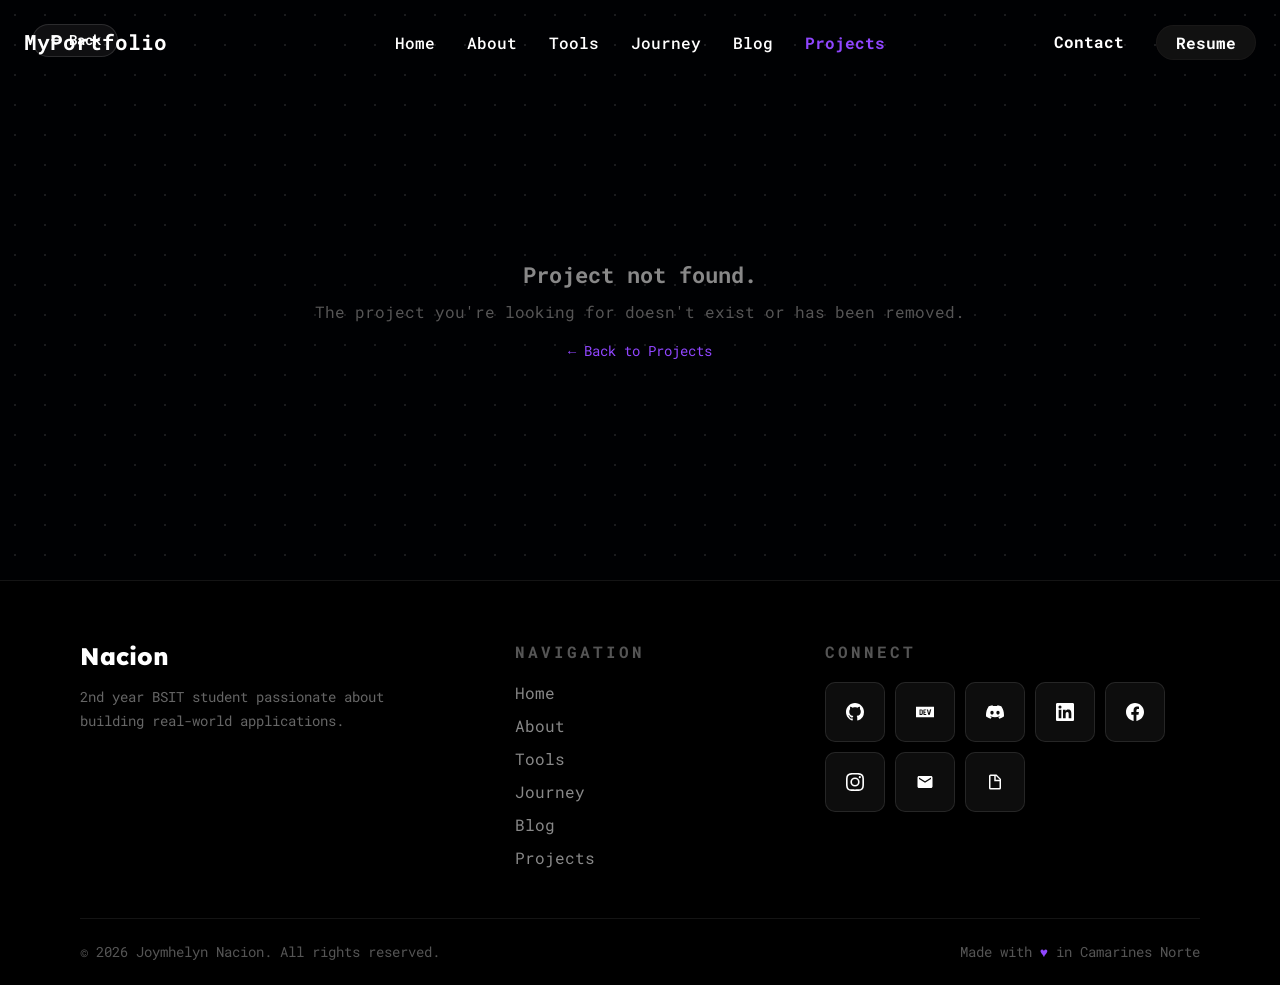
==== project-detail.html @ ab300681 "Add portfolio project files" ====
<!DOCTYPE html>
<html lang="en">
<head>
    <meta charset="UTF-8">
    <meta name="viewport" content="width=device-width, initial-scale=1.0">
    <title>Project | MyPortfolio</title>
    <link rel="icon" type="image/png" sizes="40x40" href="images/joy_em.jpg">
    <link rel="shortcut icon" href="images/joy_em.jpg">
    <link rel="stylesheet" href="styles.css">
    <link rel="preconnect" href="https://fonts.googleapis.com">
    <link rel="preconnect" href="https://fonts.gstatic.com" crossorigin>
    <link href="https://fonts.googleapis.com/css2?family=Roboto+Mono:wght@100..700&family=Lexend:wght@100..900&display=swap" rel="stylesheet">
    <style>
        body {
        background-color: #000103;
    background-image: 
        radial-gradient(rgba(255, 255, 255, 0.1) 1px, transparent 1px);
    background-size: 30px 30px;
    background-position: 0 0;
    background-attachment: fixed;
        }

        .floating-back-btn {
            position: fixed; top: 1.5rem; left: 2rem;
            display: flex; align-items: center; gap: 6px;
            background: rgba(255,255,255,0.06); border: 1px solid rgba(255,255,255,0.12);
            color: #ffffff; padding: 0.4rem 1rem; border-radius: 18px; text-decoration: none;
            font-family: "Roboto Mono", monospace; font-size: 0.85rem; font-weight: 600;
            z-index: 1001; transition: background 0.3s ease, border-color 0.3s ease;
            white-space: nowrap; cursor: pointer;
        }
        .floating-back-btn:hover { background: rgba(144,70,255,0.15); border-color: rgba(144,70,255,0.4); color: #ffffff; }

        .detail-wrapper { max-width: 1200px; margin: 0 auto; padding: 140px 0px 100px; }
        .detail-content { max-width: 860px; margin: 0 auto; padding: 0 48px; }

        /* ── 3D CAROUSEL ── */
        .carousel-scene {
            width: 100%; height: 520px; position: relative;
            perspective: 2200px; perspective-origin: 50% 50%;
            margin-bottom: 28px; display: flex; align-items: center; justify-content: center;
            padding: 0 60px; box-sizing: border-box;
        }
        .carousel-stage { position: relative; width: 100%; height: 100%; transform-style: preserve-3d; }
        .carousel-card {
            position: absolute; top: 50%; border-radius: 16px; overflow: hidden;
            border: 1px solid rgba(255,255,255,0.10); cursor: pointer;
            transition: all 0.55s cubic-bezier(0.25, 0.46, 0.45, 0.94);
            will-change: transform, opacity, left, width, height;
            background: #0a0a0a; box-shadow: 0 20px 60px rgba(0,0,0,0.8);
        }
        .carousel-card img {
            width: 100%; height: 100%; object-fit: cover; display: block;
            pointer-events: none; user-select: none; transition: filter 0.55s ease;
        }
        .carousel-card.pos-center {
            width: 88%; height: 100%; left: 50%;
            transform: translateX(-50%) translateY(-50%) rotateY(0deg);
            z-index: 10; opacity: 1; border: 2px solid rgba(255,255,255,0.573); background: #000;
        }
        .carousel-card.pos-center img { filter: brightness(1); object-position: top; }
        .carousel-card.pos-prev {
            width: 10%; height: 60%; left: 0%;
            transform: translateY(-50%) rotateY(48deg);
            z-index: 5; opacity: 0.3; transform-origin: left center; background: #000;
        }
        .carousel-card.pos-prev img { filter: brightness(0.25); }
        .carousel-card.pos-next {
            width: 10%; height: 60%; right: 0%; left: auto;
            transform: translateY(-50%) rotateY(-48deg);
            z-index: 5; opacity: 0.3; transform-origin: right center; background: #000;
        }
        .carousel-card.pos-next img { filter: brightness(0.25); }
        .carousel-card.pos-far-left {
            width: 15%; height: 50%; left: -6%;
            transform: translateY(-50%) rotateY(50deg);
            z-index: 1; opacity: 0; pointer-events: none; background: #111;
        }
        .carousel-card.pos-far-right {
            width: 15%; height: 50%; right: -6%; left: auto;
            transform: translateY(-50%) rotateY(-50deg);
            z-index: 1; opacity: 0; pointer-events: none; background: #111;
        }
        .video-wrapper {
    position: relative; width: 100%; height: 100%;
}
.video-play-overlay {
    position: absolute; top: 50%; left: 50%;
    transform: translate(-50%, -50%);
    width: 60px; height: 60px; border-radius: 50%;
    background: rgba(0,0,0,0.55); border: 2px solid rgba(255,255,255,0.6);
    display: flex; align-items: center; justify-content: center;
    opacity: 0; transition: opacity 0.25s ease; pointer-events: none; z-index: 5;
}
.video-wrapper:hover .video-play-overlay { opacity: 1; }
.video-wrapper.paused .video-play-overlay { opacity: 1; }
.video-play-overlay svg { fill: white; width: 22px; height: 22px; }
.video-mute-indicator {
    position: absolute; bottom: 12px; right: 14px;
    background: rgba(0,0,0,0.5); border-radius: 20px;
    padding: 4px 10px; display: flex; align-items: center; gap: 5px;
    font-family: "Roboto Mono", monospace; font-size: 0.7rem; color: #fff;
    opacity: 0; transition: opacity 0.25s ease; pointer-events: none; z-index: 5;
}
.video-wrapper:hover .video-mute-indicator { opacity: 1; }

        /* CAROUSEL CONTROLS */
        .carousel-card video {
    width: 100%; height: 100%; object-fit: cover; display: block;
    pointer-events: none; user-select: none; transition: filter 0.55s ease;
}
.carousel-card.pos-center video { filter: brightness(1); }
.carousel-card.pos-prev video   { filter: brightness(0.25); }
.carousel-card.pos-next video   { filter: brightness(0.25); }
        .carousel-controls {
            display: flex; align-items: center; justify-content: center;
            gap: 16px; margin-top: -8px; margin-bottom: 40px;
        }
        .carousel-btn {
            width: 52px; height: 52px; border-radius: 50%;
            border: 2px solid rgba(255,255,255,0.18); background: rgba(15,15,15,0.9);
            color: #ffffff; display: flex; align-items: center; justify-content: center;
            cursor: pointer; transition: border-color 0.2s ease, background 0.2s ease;
            backdrop-filter: blur(10px);
        }
        .carousel-btn:hover { border-color: rgba(255,255,255,0.35); background: rgba(30,30,30,0.95); }
        .carousel-btn svg { width: 20px; height: 20px; stroke: white; fill: none; stroke-width: 2; stroke-linecap: round; stroke-linejoin: round; }
        .carousel-btn.active { border-color: #7c3aed; }
        .carousel-btn.active:hover { border-color: #a855f7; }
        .carousel-dots { display: flex; gap: 7px; align-items: center; max-width: 120px; overflow: hidden; justify-content: center; }
        .carousel-dot {
            width: 6px; height: 6px; border-radius: 50%; background: rgba(255,255,255,0.2);
            cursor: pointer; transition: all 0.3s ease; flex-shrink: 0;
        }
        .carousel-dot.active { background: #9046ff; width: 20px; border-radius: 3px; }

        /* ── DETAIL STYLES ── */
        .detail-title { font-family: "Roboto Mono", monospace; font-size: 2.2rem; font-weight: 900; color: #ffffff; margin-bottom: 14px; letter-spacing: -1px; line-height: 1.2; }
        .detail-tagline { font-family: "Roboto Mono", monospace; font-size: 0.95rem; color: #888; margin-bottom: 24px; line-height: 1.6; }
        .detail-meta-row {
            display: flex; align-items: center; justify-content: space-between;
            flex-wrap: wrap; gap: 12px; margin-bottom: 48px;
            padding-bottom: 32px; border-bottom: 1px solid rgba(255,255,255,0.07);
        }
        .detail-tags { display: flex; flex-wrap: wrap; gap: 8px; }
        .detail-tags .tag {
            display: inline-flex; align-items: center; gap: 5px;
            background: rgba(144,70,255,0.08); border: 1px solid rgba(144,70,255,0.2);
            color: #d9c7f4; padding: 4px 12px; border-radius: 20px;
            font-family: "Roboto Mono", monospace; font-size: 0.78rem;
        }
        .detail-tags .tag img { width: 14px; height: 14px; object-fit: contain; }
        .detail-section { margin-bottom: 36px; }
        .detail-section h2 { font-family: "Roboto Mono", monospace; font-size: 1rem; font-weight: 700; color: #ffffff; margin-bottom: 12px; letter-spacing: 0.05em; }
        .detail-section p { font-family: "Roboto Mono", monospace; font-size: 0.88rem; color: #aaa; line-height: 1.8; }
        .detail-bullets { list-style: none; padding: 0; margin: 0; display: flex; flex-direction: column; gap: 10px; }
        .detail-bullets li { font-family: "Roboto Mono", monospace; font-size: 0.85rem; color: #aaa; line-height: 1.7; padding-left: 20px; position: relative; }
        .detail-bullets li::before { content: '›'; position: absolute; left: 0; color: #9046ff; font-size: 1.1rem; line-height: 1.5; }
        .detail-bullets li strong { color: #ddd; }

        /* ── DEVELOPER CREDIT ── */
        .developer-credit { margin-top: 56px; padding-top: 40px; border-top: 1px solid rgba(255,255,255,0.07); display: flex; flex-direction: column; align-items: center; gap: 12px; text-align: center; }
        .developer-credit-label { font-family: "Roboto Mono", monospace; font-size: 0.7rem; letter-spacing: 0.2em; text-transform: uppercase; color: #444; }
        @keyframes shimmer-spin { from { transform: translate(-50%,-50%) rotate(0deg); } to { transform: translate(-50%,-50%) rotate(360deg); } }
        .developer-credit-logo-wrapper { position: relative; width: 104px; height: 104px; border-radius: 20px; margin-top: 4px; display: flex; align-items: center; justify-content: center; overflow: hidden; box-shadow: 0 0 0 1.5px rgba(255,255,255,0.08); }
        .developer-credit-logo-wrapper::before { content: ''; position: absolute; top: 50%; left: 50%; width: 180%; height: 180%; transform: translate(-50%,-50%) rotate(0deg); background: conic-gradient(from 0deg, transparent 0deg, transparent 30deg, rgba(255,255,255,0.03) 50deg, rgba(255,255,255,0.15) 70deg, rgba(255,255,255,0.5) 85deg, rgba(255,255,255,0.85) 100deg, rgba(255,255,255,1) 110deg, rgba(255,255,255,0.85) 120deg, rgba(255,255,255,0.5) 135deg, rgba(255,255,255,0.15) 150deg, rgba(255,255,255,0.03) 170deg, transparent 190deg, transparent 360deg); animation: shimmer-spin 2.4s linear infinite; z-index: 0; }
        .developer-credit-logo-wrapper::after { content: ''; position: absolute; inset: 2px; border-radius: 18px; background: #111; z-index: 1; }
        .developer-credit-logo { position: relative; z-index: 2; width: 100px; height: 100px; object-fit: contain; border-radius: 16px; opacity: 0.95; transition: opacity 0.3s ease; }
        .developer-credit-logo-wrapper:hover .developer-credit-logo { opacity: 1; }
        .developer-credit-name { font-family: "Roboto Mono", monospace; font-size: 0.95rem; font-weight: 700; color: #ccc; letter-spacing: 0.08em; }
        .developer-credit-caption { font-family: "Roboto Mono", monospace; font-size: 0.76rem; color: #555; line-height: 1.7; max-width: 300px; margin: 0; }
        .not-found { text-align: center; padding: 120px 40px; font-family: "Roboto Mono", monospace; color: #555; }
        .not-found h2 { font-size: 1.4rem; color: #888; margin-bottom: 12px; }

        @media (max-width: 640px) {
            .detail-wrapper { padding: 120px 20px 80px; }
            .detail-title { font-size: 1.5rem; }
            .carousel-scene { height: 300px; }
            .carousel-card.pos-center { width: 70%; height: 94%; }
            .carousel-card.pos-prev, .carousel-card.pos-next { width: 22%; height: 60%; }
        }
    </style>
</head>
<body>

<!-- ══════════ UNIFIED NAVBAR ══════════ -->
<nav class="navbar" id="navbar">
<div class="nav-container" style="display:flex;align-items:center;width:100%;max-width:1400px;margin:0 auto;padding:0 1.5rem;">
        <a href="index.html" class="logo" style="flex:1;">My<span class="logo-highlight">Portfolio</span></a>
        <ul class="nav-menu" style="flex-shrink:0;">
            <li><a href="index.html#home"     class="nav-link">Home</a></li>
            <li><a href="index.html#about"    class="nav-link">About</a></li>
            <li><a href="index.html#tools"    class="nav-link">Tools</a></li>
            <li><a href="index.html#timeline" class="nav-link">Journey</a></li>
            <li><a href="blog.html"           class="nav-link">Blog</a></li>
            <li><a href="index.html#projects" class="nav-link active">Projects</a></li>
        </ul>
        <div class="nav-actions" style="flex:1;display:flex;align-items:center;gap:1rem;justify-content:flex-end;">
            <a href="index.html#contact" class="btn-contact">Contact</a>
            <a href="Resume.pdf" target="_blank" class="btn-resume">Resume</a>
        </div>
    </div>
</nav>

<a id="backBtn" href="projects.html" class="floating-back-btn">
    <svg width="14" height="14" viewBox="0 0 24 24" fill="none" stroke="currentColor" stroke-width="2.5" stroke-linecap="round" stroke-linejoin="round">
        <path d="M19 12H5M12 5l-7 7 7 7"/>
    </svg>
    Back
</a>

<!-- MAIN CONTENT -->
<div class="detail-wrapper" id="detailWrapper">
    <div class="not-found"><h2>Loading...</h2></div>
</div>

<!-- ══════════ UNIFIED FOOTER ══════════ -->
<footer class="site-footer">
    <div class="footer-top">
        <div class="footer-brand">
            <h3 class="footer-name">Nacion<span class="footer-name-highlight"></span></h3>
            <p class="footer-tagline">2nd year BSIT student passionate about <br>building real-world applications.</p>        </div>
        <div class="footer-nav">
            <p class="footer-nav-label">NAVIGATION</p>
            <ul>
                <li><a href="index.html#home">Home</a></li>
                <li><a href="index.html#about">About</a></li>
                <li><a href="index.html#tools">Tools</a></li>
                <li><a href="index.html#timeline">Journey</a></li>
                <li><a href="blog.html">Blog</a></li>
                <li><a href="index.html#projects">Projects</a></li>

            </ul>
        </div>
        <div class="footer-connect">
            <p class="footer-nav-label">CONNECT</p>
            <div class="footer-social-icons">
                <a href="https://github.com/geiym" target="_blank" class="footer-social-icon" title="GitHub">
                    <svg viewBox="0 0 24 24" fill="white"><path d="M12 0C5.37 0 0 5.37 0 12c0 5.31 3.435 9.795 8.205 11.385.6.105.825-.255.825-.57 0-.285-.015-1.23-.015-2.235-3.015.555-3.795-.735-4.035-1.41-.135-.345-.72-1.41-1.23-1.695-.42-.225-1.02-.78-.015-.795.945-.015 1.62.87 1.845 1.23 1.08 1.815 2.805 1.305 3.495.99.105-.78.42-1.305.765-1.605-2.67-.3-5.46-1.335-5.46-5.925 0-1.305.465-2.385 1.23-3.225-.12-.3-.54-1.53.12-3.18 0 0 1.005-.315 3.3 1.23.96-.27 1.98-.405 3-.405s2.04.135 3 .405c2.295-1.56 3.3-1.23 3.3-1.23.66 1.65.24 2.88.12 3.18.765.84 1.23 1.905 1.23 3.225 0 4.605-2.805 5.625-5.475 5.925.435.375.81 1.095.81 2.22 0 1.605-.015 2.895-.015 3.3 0 .315.225.69.825.57A12.02 12.02 0 0024 12c0-6.63-5.37-12-12-12z"/></svg>
                </a>
                <a href="https://dev.to/joym" target="_blank" class="footer-social-icon" title="Dev.to">
                        <svg viewBox="0 0 24 24" fill="white">
                            <path d="M7.42 10.05c-.18-.16-.46-.23-.84-.23H6l.02 2.44.04 2.45.56-.02c.41 0 .63-.07.83-.26.24-.24.26-.36.26-2.2 0-1.91-.02-1.96-.29-2.18zM0 4.94v14.12h24V4.94H0zM8.56 15.3c-.44.58-1.06.77-2.53.77H4.71V8.53h1.4c1.67 0 2.16.18 2.6.9.27.43.29.6.32 2.57.05 2.23-.02 2.73-.47 3.3zm5.09-5.47h-2.47v1.77h1.52v1.28l-.72.04-.75.03v1.77l1.22.03 1.2.04v1.28h-1.6c-1.53 0-1.6-.01-1.87-.3l-.3-.28v-3.16c0-3.02.01-3.18.25-3.48.23-.31.25-.31 1.88-.31h1.64v1.29zm4.68 5.45c-.17.43-.64.79-1 .79-.18 0-.45-.15-.67-.39-.32-.32-.45-.63-.82-2.08l-.9-3.39-.45-1.67h.76c.4 0 .75.02.75.05 0 .06 1.16 4.54 1.26 4.83.04.15.32-.7.73-2.3l.6-2.45.47-.14.45-.14h.79l-.57 2.14c-.32 1.17-.73 2.69-.91 3.36-.22.81-.37 1.15-.5 1.4z"/>
                        </svg>
                </a>
                <a href="https://discord.gg/qggPWaABjk" target="_blank" class="footer-social-icon" title="Discord">
                    <svg viewBox="0 0 24 24" fill="white"><path d="M20.317 4.37a19.791 19.791 0 0 0-4.885-1.515.074.074 0 0 0-.079.037c-.21.375-.444.864-.608 1.25a18.27 18.27 0 0 0-5.487 0 12.64 12.64 0 0 0-.617-1.25.077.077 0 0 0-.079-.037A19.736 19.736 0 0 0 3.677 4.37a.07.07 0 0 0-.032.027C.533 9.046-.32 13.58.099 18.057a.082.082 0 0 0 .031.057 19.9 19.9 0 0 0 5.993 3.03.078.078 0 0 0 .084-.028c.462-.63.874-1.295 1.226-1.994a.076.076 0 0 0-.041-.106 13.107 13.107 0 0 1-1.872-.892.077.077 0 0 1-.008-.128 10.2 10.2 0 0 0 .372-.292.074.074 0 0 1 .077-.01c3.928 1.793 8.18 1.793 12.062 0a.074.074 0 0 1 .078.01c.12.098.246.198.373.292a.077.077 0 0 1-.006.127 12.299 12.299 0 0 1-1.873.892.077.077 0 0 0-.041.107c.36.698.772 1.362 1.225 1.993a.076.076 0 0 0 .084.028 19.839 19.839 0 0 0 6.002-3.03.077.077 0 0 0 .032-.054c.5-5.177-.838-9.674-3.549-13.66a.061.061 0 0 0-.031-.03zM8.02 15.33c-1.183 0-2.157-1.085-2.157-2.419 0-1.333.956-2.419 2.157-2.419 1.21 0 2.176 1.096 2.157 2.42 0 1.333-.956 2.418-2.157 2.418zm7.975 0c-1.183 0-2.157-1.085-2.157-2.419 0-1.333.955-2.419 2.157-2.419 1.21 0 2.176 1.096 2.157 2.42 0 1.333-.946 2.418-2.157 2.418z"/></svg>
                </a>
                <a href="https://www.linkedin.com/in/joymm-nacion-746b523b2" target="_blank" class="footer-social-icon" title="LinkedIn">
                    <svg viewBox="0 0 24 24" fill="white"><path d="M20.447 20.452h-3.554v-5.569c0-1.328-.027-3.037-1.852-3.037-1.853 0-2.136 1.445-2.136 2.939v5.667H9.351V9h3.414v1.561h.046c.477-.9 1.637-1.85 3.37-1.85 3.601 0 4.267 2.37 4.267 5.455v6.286zM5.337 7.433a2.062 2.062 0 0 1-2.063-2.065 2.064 2.064 0 1 1 2.063 2.065zm1.782 13.019H3.555V9h3.564v11.452zM22.225 0H1.771C.792 0 0 .774 0 1.729v20.542C0 23.227.792 24 1.771 24h20.451C23.2 24 24 23.227 24 22.271V1.729C24 .774 23.2 0 22.222 0h.003z"/></svg>
                </a>
                <a href="https://www.facebook.com/joymhelyn.nacion" target="_blank" class="footer-social-icon" title="Facebook">
                    <svg viewBox="0 0 24 24" fill="white"><path d="M24 12.073c0-6.627-5.373-12-12-12s-12 5.373-12 12c0 5.99 4.388 10.954 10.125 11.854v-8.385H7.078v-3.47h3.047V9.43c0-3.007 1.792-4.669 4.533-4.669 1.312 0 2.686.235 2.686.235v2.953H15.83c-1.491 0-1.956.925-1.956 1.874v2.25h3.328l-.532 3.47h-2.796v8.385C19.612 23.027 24 18.062 24 12.073z"/></svg>
                </a>
                <a href="https://www.instagram.com/joymhelyn_nn" target="_blank" class="footer-social-icon" title="Instagram">
                    <svg viewBox="0 0 24 24" fill="white"><path d="M12 2.163c3.204 0 3.584.012 4.85.07 3.252.148 4.771 1.691 4.919 4.919.058 1.265.069 1.645.069 4.849 0 3.205-.012 3.584-.069 4.849-.149 3.225-1.664 4.771-4.919 4.919-1.266.058-1.644.07-4.85.07-3.204 0-3.584-.012-4.849-.07-3.26-.149-4.771-1.699-4.919-4.92-.058-1.265-.07-1.644-.07-4.849 0-3.204.013-3.583.07-4.849.149-3.227 1.664-4.771 4.919-4.919 1.266-.057 1.645-.069 4.849-.069zM12 0C8.741 0 8.333.014 7.053.072 2.695.272.273 2.69.073 7.052.014 8.333 0 8.741 0 12c0 3.259.014 3.668.072 4.948.2 4.358 2.618 6.78 6.98 6.98C8.333 23.986 8.741 24 12 24c3.259 0 3.668-.014 4.948-.072 4.354-.2 6.782-2.618 6.979-6.98.059-1.28.073-1.689.073-4.948 0-3.259-.014-3.667-.072-4.947-.196-4.354-2.617-6.78-6.979-6.98C15.668.014 15.259 0 12 0zm0 5.838a6.162 6.162 0 100 12.324 6.162 6.162 0 000-12.324zM12 16a4 4 0 110-8 4 4 0 010 8zm6.406-11.845a1.44 1.44 0 100 2.881 1.44 1.44 0 000-2.881z"/></svg>
                </a>
                <a href="https://mail.google.com/mail/?view=cm&fs=1&to=joymhelynnn@gmail.com&su=Portfolio Inquiry&body=Hello Joymhelyn," target="_blank" class="footer-social-icon" title="Email">
                    <svg viewBox="0 0 24 24" fill="white"><path d="M20 4H4c-1.1 0-1.99.9-1.99 2L2 18c0 1.1.9 2 2 2h16c1.1 0 2-.9 2-2V6c0-1.1-.9-2-2-2zm0 4l-8 5-8-5V6l8 5 8-5v2z"/></svg>
                </a>
                <a href="Resume.pdf" target="_blank" class="footer-social-icon" title="Resume">
                    <svg viewBox="0 0 24 24" fill="white"><path d="M14 2H6a2 2 0 0 0-2 2v16a2 2 0 0 0 2 2h12a2 2 0 0 0 2-2V8l-6-6zm-1 1.5L18.5 9H13V3.5zM6 20V4h5v7h7v9H6z"/></svg>
                </a>
            </div>
        </div>
    </div>
    <div class="footer-bottom">
        <p>© 2026 Joymhelyn Nacion. All rights reserved.</p>
        <p>Made with <span style="color:#9046ff;">♥</span> in Camarines Norte</p>
    </div>
</footer>

<script>
    window.addEventListener('scroll', () => {
        document.getElementById('navbar').classList.toggle('scrolled', window.scrollY > 80);
    });

    const projects = {
        'tri-liners': {
            title: 'TRI Liners Inventory and Sales Management System',
            tagline: 'An all-in-one desktop solution for tracking motor parts inventory, managing supplier orders, and automating sales records.',
            images: ['images/login.png','images/dashboard.png','images/supplier.png','images/logout.png'],
            tags: [
                { label: 'Java',  icon: 'https://cdn.jsdelivr.net/gh/devicons/devicon/icons/java/java-original.svg' },
                { label: 'MySQL', icon: 'https://cdn.jsdelivr.net/gh/devicons/devicon/icons/mysql/mysql-original.svg' },
                { label: 'XAMPP', icon: 'images/xampp.png' }
            ],
            period: 'Jan 2026 – March 2026', type: 'Desktop Application',
            overview: `TRI Liners is an end-to-end management system for motor parts and accessories. It combines real-time inventory tracking, purchase order management, and detailed sales analytics to provide complete operational control. With built-in activity logging and structured product categorization, TRI Liners transforms raw transaction data into a clear, manageable business workflow`,
            features: [
                { title: 'Comprehensive Inventory Tracking', desc: 'Monitors stock levels of motor parts in real-time with automatic quantity updates based on sales and purchase transactions.' },
                { title: 'Purchase Order Management', desc: 'Creates and tracks purchase orders from suppliers with status monitoring to ensure efficient restocking processes.' },
                { title: 'Sales Transaction Monitoring', desc: 'Records and tracks daily sales transactions with automated stock deductions and transaction history logs.' },
                { title: 'Product, Category & Brand Management', desc: 'Allows administrators to add, edit, and organize motor parts by category and brand for structured inventory control.' },
                { title: 'User Activity Logging', desc: 'Tracks user actions within the system to maintain accountability and improve operational transparency.' },
                { title: 'Report Generation & Analytics', desc: 'Generates detailed reports on inventory levels, sales performance, and purchase history to support business decision-making.' }
            ]
        },
        'primo-hardware': {
            title: 'Primo Hardware Inventory and Sales Management System with Customer Catalog',
            tagline: 'A comprehensive inventory and sales platform designed to streamline warehouse operations, supplier tracking, and customer engagement for a hardware business.',
            images: ['images/primopanel.png','images/primo1.png','images/primo2.png','images/primo3.png','images/primo4.png','images/primo5.png'],
            tags: [
                { label: 'Java',  icon: 'https://cdn.jsdelivr.net/gh/devicons/devicon/icons/java/java-original.svg' },
                { label: 'MySQL', icon: 'https://cdn.jsdelivr.net/gh/devicons/devicon/icons/mysql/mysql-original.svg' },
                { label: 'XAMPP', icon: 'images/xampp.png' }
            ],
            period: 'Oct 2025 – Dec 2025', type: 'Desktop Application',
            overview: `Primo Hardware is a full-featured inventory and sales management solution built for a hardware retail business. The system manages real-time stock across warehouses, handles supplier procurement, processes sales orders, and provides customers with an intuitive product catalog — all backed by a high-performance normalized database.`,
            features: [
                { title: 'Inventory & Stock Management', desc: 'Real-time tracking of stock levels (SKUs) across multiple warehouses with automated reorder thresholds.' },
                { title: 'Sales & Purchase Automation', desc: 'Streamlined creation of sales orders and supplier purchase orders with full status tracking.' },
                { title: 'Supplier & User Administration', desc: 'Centralized management for supplier records and system users with role-based access control.' },
                { title: 'Customer Product Catalog', desc: 'A dedicated interface for customers to browse products by category, price, and availability.' },
                { title: 'Data-Driven Analytics', desc: 'Comprehensive reporting suite including Sales, Revenue, Product Performance, and Inventory analysis.' }
            ]
        },
        'file-manager': {
            title: 'File Manager',
            tagline: 'A desktop utility built with Java that provides a high-performance alternative to standard system explorers.',
            images: ['images/File1.png','images/File2.png','images/File3.png','images/File4.png','images/File5.png'],
            tags: [{ label: 'Java', icon: 'https://cdn.jsdelivr.net/gh/devicons/devicon/icons/java/java-original.svg' }],
            period: 'April 2025 – May 2025', type: 'Desktop Application',
            overview: `A custom-built Java desktop file manager offering a rich, dual-pane browsing interface with advanced file operations, search and sort capabilities, content viewing, and storage visualization — providing a faster and more functional alternative to the operating system's default file explorer.`,
            features: [
                { title: 'Dual-Interface File Browsing', desc: 'Side-by-side pane navigation for efficient file management and transfers between directories.' },
                { title: 'Full CRUD Operations', desc: 'Create, read, update, and delete files and folders with intuitive controls and confirmation prompts.' },
                { title: 'File Content Viewer & Editor', desc: 'Built-in viewer for text files with basic editing and file properties inspection.' },
                { title: 'Advanced Search & Sort', desc: 'Search files by name, extension, or date modified with multi-column sort support.' },
                { title: 'Storage Visualization', desc: 'Visual disk usage breakdown to help users quickly identify space-consuming files and folders.' }
            ]
        },
        'brentmin-roofing': {
            title: 'Brentmin Roofing Enterprise',
            tagline: 'A business website featuring online job application, service portfolio showcase, and centralized data management system.',
            images: ['images/brent1.png','images/brent2.png','images/brent3.png','images/brent4.png','images/brent5.png','images/brentmin1.png','images/brentmin2.png'],
            tags: [
                { label: 'HTML',       icon: 'https://cdn.jsdelivr.net/gh/devicons/devicon/icons/html5/html5-original.svg' },
                { label: 'CSS',        icon: 'https://cdn.jsdelivr.net/gh/devicons/devicon/icons/css3/css3-original.svg' },
                { label: 'JavaScript', icon: 'https://cdn.jsdelivr.net/gh/devicons/devicon/icons/javascript/javascript-original.svg' },
                { label: 'PHP',        icon: 'https://cdn.jsdelivr.net/gh/devicons/devicon/icons/php/php-original.svg' }
            ],
            period: 'Nov 2024 – Feb 2025', type: 'Website',
            overview: `Developed a professional, full-stack website for Brentmin Roofing Enterprise to serve as a centralized digital hub for their business operations. The site showcases their project portfolio and service offerings while enabling online recruitment and centralizing backend data management for the business team.`,
            features: [
                { title: 'Responsive Web Design', desc: 'Designed and implemented fully responsive pages that adapt seamlessly across desktop, tablet, and mobile devices.' },
                { title: 'Online Career & Recruitment System', desc: 'Integrated a careers page where job seekers can submit applications directly through the website.' },
                { title: 'Service Portfolio Showcase', desc: 'Dynamic gallery and portfolio section highlighting completed roofing projects and service offerings.' },
                { title: 'Backend Data Management', desc: 'Developed a PHP and MySQL powered admin panel for centralized management of applications, inquiries, and content.' },
                { title: 'FAQ Section', desc: 'Built a dynamic FAQ section to reduce customer support load and improve user experience.' },
                { title: 'Contact & Inquiry System', desc: 'Fully functional contact form routing inquiries to the business with server-side validation.' }
            ],
            developer: { logo: 'images/MadTech.jpg', name: 'MAD Tech', caption: 'Built with passion by the MAD Tech team.' }
        },
        'shs-portfolio': {
            title: 'Senior High School Graduate Portfolio Website',
            tagline: 'A personal academic portfolio documenting a complete Senior High School journey across Grade 11 and Grade 12.',
            images: ['images/ash1.png','images/ash2.png','images/ash3.png'],
            tags: [
                { label: 'HTML',       icon: 'https://cdn.jsdelivr.net/gh/devicons/devicon/icons/html5/html5-original.svg' },
                { label: 'CSS',        icon: 'https://cdn.jsdelivr.net/gh/devicons/devicon/icons/css3/css3-original.svg' },
                { label: 'JavaScript', icon: 'https://cdn.jsdelivr.net/gh/devicons/devicon/icons/javascript/javascript-original.svg' }
            ],
            period: '2024 – 2025', type: 'Website',
            overview: `Designed and developed a complete personal portfolio website for a graduating Senior High School student. The site serves as a digital academic record, presenting the student's full Grade 11 and Grade 12 journey in a clean, structured format. The portfolio highlights academic growth, community involvement, and personal reflection throughout the SHS program.`,
            features: [
                { title: 'Module Key Takeaways', desc: 'Each subject module is documented with summarized key learnings, helping visualize academic progress across both grade levels.' },
                { title: 'Service Learning Experiences', desc: 'A dedicated section showcasing community service activities, outreach programs, and immersion experiences completed during SHS.' },
                { title: 'Personal Reflections', desc: 'Thoughtful written reflections per semester, capturing personal growth, challenges overcome, and lessons learned.' },
                { title: 'Grade 11 & 12 Timeline', desc: 'A visual timeline separating and organizing content by grade level for easy navigation.' },
                { title: 'Responsive Design', desc: 'Fully responsive layout that works seamlessly on desktop and mobile devices.' }
            ]
        },
        'project-b': {
    title: 'Arduino Arcade Machine',
    tagline: 'A handheld arcade machine built with Arduino, bringing three classic games to life with physical hardware and interactive controls.',
    images: ['videos/Formative3.mp4'],
    tags: [
        { label: 'Arduino (C++)', icon: 'https://cdn.jsdelivr.net/gh/devicons/devicon/icons/arduino/arduino-original.svg' }
    ],
    period: 'Feb 2025', type: 'Formative Assessment',
    overview: `A custom-built arcade machine powered by Arduino that runs three classic games — Connect 4, Minesweeper, and Memory Game. The project combines hardware design and embedded C++ programming to deliver a fully functional arcade experience. Game logic, input handling, and display output are all managed directly through the Arduino, making it a hands-on exploration of embedded systems and interactive electronics.`,
    features: [
        { title: 'Connect 4', desc: 'A two-player strategy game where opponents take turns dropping pieces, with the Arduino detecting wins across rows, columns, and diagonals in real time.' },
        { title: 'Minesweeper', desc: 'A single-player puzzle game where the player navigates a grid to uncover safe tiles while avoiding hidden mines, all rendered and controlled through Arduino.' },
        { title: 'Memory Game', desc: 'A pattern-matching challenge that tests the player\'s memory by displaying sequences of lights or symbols that must be recalled and repeated correctly.' }
    ]
},
'project-a': {
    title: 'Minecraft Creeper Game',
    tagline: 'A Minecraft Creeper replica that senses nearby objects — lighting up and buzzing faster the closer you get, just like the real thing.',
    images: ['videos/Formative2.mp4'],
    tags: [
        { label: 'Arduino (C++)', icon: 'https://cdn.jsdelivr.net/gh/devicons/devicon/icons/arduino/arduino-original.svg' }
    ],
    period: 'Feb 2025', type: 'Formative Assessment',
    overview: `A Minecraft Creeper-themed Arduino project that uses an ultrasonic sensor to detect nearby objects. When an object enters its range, the Creeper's LED eyes light up and the buzzer activates. The closer the object gets, the faster the buzzer beeps — mimicking the Creeper's iconic pre-explosion countdown and creating a fun, interactive proximity alarm.`,
    features: [
        { title: 'Proximity Detection', desc: 'Uses an HC-SR04 ultrasonic sensor to continuously measure the distance of objects directly in front of the Creeper in real time.' },
        { title: 'LED Indicator', desc: 'The Creeper\'s eyes light up the moment an object enters its detection range, providing a clear visual alert.' },
        { title: 'Dynamic Buzz Alert', desc: 'The buzzer beeps faster as the object gets closer, simulating the Creeper\'s tense pre-explosion sound the nearer you approach.' }
    ]
},  
'project-c': {
    title: 'Water Level Sensor Game',
    tagline: 'A race-against-the-clock Arduino game where players must match a target water level using a sensor — and hold it steady to win.',
    images: ['videos/Formative1.mp4'],
    tags: [
        { label: 'Arduino (C++)', icon: 'https://cdn.jsdelivr.net/gh/devicons/devicon/icons/arduino/arduino-original.svg' }
    ],
    period: 'Jan 2025', type: 'Formative Assessment',
    overview: `A physical Arduino-based game built around a water level sensor, LED indicators, and an LCD display. The system randomly generates a target water level and challenges the player to match it using a real water sensor — all within 15 seconds. Once matched, the player must hold the sensor steady at the correct level for 5 full seconds to win. Fail to match in time, or lose stability, and the game resets. It turns a simple hardware sensor into an interactive, skill-based challenge.`,
    features: [
        { title: 'Random Level Generator', desc: 'The Arduino randomly assigns a target water level at the start of each round, keeping every game session unique and unpredictable.' },
        { title: 'LED Level Indicators', desc: 'A row of LED lights visually represents the current water level in real time, giving the player instant feedback as they adjust the sensor.' },
        { title: 'LCD Display Module', desc: 'An LCD screen shows the target water level, countdown timer, and win/lose status — guiding the player throughout the round.' },
        { title: '15-Second Countdown', desc: 'Players must reach the target water level within 15 seconds. If time runs out before a match is detected, the game ends in a loss.' },
        { title: '5-Second Stability Hold', desc: 'Once the correct level is matched, the player must hold the sensor steady for 5 consecutive seconds without deviation to successfully win the round.' }
    ]
}
    };

    let currentIndex = 0;
    let currentImages = [];

function isVideo(src) {
    return /\.(mp4|webm|ogg)$/i.test(src);
}

function buildCarouselHTML(images) {
    return `
        <div class="carousel-scene" id="carouselScene">
            <div class="carousel-stage" id="carouselStage">
                ${images.map((src, i) => `
                    <div class="carousel-card" data-index="${i}" onclick="handleCardClick(${i})">
                        ${isVideo(src)
? `<div class="video-wrapper" onclick="toggleVideo(this)">
    <video autoplay muted loop playsinline style="width:100%;height:100%;object-fit:cover;display:block;">
        <source src="${src}" type="video/mp4">
    </video>
    <div class="video-play-overlay">
        <svg viewBox="0 0 24 24"><path d="M8 5v14l11-7z"/></svg>
    </div>
    <div class="video-mute-indicator">
        <svg width="12" height="12" viewBox="0 0 24 24" fill="white"><path d="M11 5L6 9H2v6h4l5 4V5z"/><path d="M19.07 4.93a10 10 0 0 1 0 14.14M15.54 8.46a5 5 0 0 1 0 7.07" stroke="white" stroke-width="2" fill="none" stroke-linecap="round"/></svg>
        tap to unmute
    </div>
  </div>`                          : `<img src="${src}" alt="Screenshot ${i + 1}" draggable="false">`
                        }
                    </div>`).join('')}
            </div>
        </div>
        <div class="carousel-controls">
            <button class="carousel-btn" id="prevBtn" onclick="carouselPrev()" title="Previous">
                <svg viewBox="0 0 24 24"><line x1="20" y1="12" x2="4" y2="12"/><polyline points="10 18 4 12 10 6"/></svg>
            </button>
            <div class="carousel-dots" id="carouselDots">
                ${images.map((_, i) => `<div class="carousel-dot ${i===0?'active':''}" onclick="goToSlide(${i})"></div>`).join('')}
            </div>
            <button class="carousel-btn" id="nextBtn" onclick="carouselNext()" title="Next">
                <svg viewBox="0 0 24 24"><line x1="4" y1="12" x2="20" y2="12"/><polyline points="14 6 20 12 14 18"/></svg>
            </button>
        </div>`;
}

    function updateCarousel() {
        const cards = document.querySelectorAll('.carousel-card');
        const dots  = document.querySelectorAll('.carousel-dot');
        const total = currentImages.length;
        cards.forEach((card, i) => {
            card.removeAttribute('style'); card.className = 'carousel-card';
            const diff = ((i - currentIndex) % total + total) % total;
            if (diff === 0) card.classList.add('pos-center');
            else if (diff === 1) card.classList.add('pos-next');
            else if (diff === total - 1) card.classList.add('pos-prev');
            else if (diff === 2) card.classList.add('pos-far-right');
            else if (diff === total - 2 && total > 4) card.classList.add('pos-far-left');
            else card.style.cssText = 'opacity:0;pointer-events:none;left:50%;width:0;height:0;transform:translateX(-50%) translateY(-50%);transition:none;border:none;';
        });
        dots.forEach((dot, i) => dot.classList.toggle('active', i === currentIndex));
        // Hide controls when only 1 slide
const controls = document.querySelector('.carousel-controls');
if (controls) controls.style.display = currentImages.length <= 1 ? 'none' : 'flex';
    }

    function setActiveBtn(which) {
        const prev = document.getElementById('prevBtn'), next = document.getElementById('nextBtn');
        if (!prev || !next) return;
        prev.classList.remove('active'); next.classList.remove('active');
        if (which === 'prev') prev.classList.add('active');
        if (which === 'next') next.classList.add('active');
    }

    function carouselNext() { currentIndex = (currentIndex + 1) % currentImages.length; updateCarousel(); setActiveBtn('next'); }
    function carouselPrev() { currentIndex = (currentIndex - 1 + currentImages.length) % currentImages.length; updateCarousel(); setActiveBtn('prev'); }
    function goToSlide(i) {
        currentIndex = i; updateCarousel();
        const prev = document.getElementById('prevBtn'), next = document.getElementById('nextBtn');
        if (prev) prev.classList.remove('active'); if (next) next.classList.remove('active');
    }
    function handleCardClick(i) { if (i !== currentIndex) { currentIndex = i; updateCarousel(); } }

    document.addEventListener('keydown', (e) => { if (e.key==='ArrowLeft') carouselPrev(); if (e.key==='ArrowRight') carouselNext(); });
    let touchStartX = 0;
    document.addEventListener('touchstart', (e) => { touchStartX = e.touches[0].clientX; }, {passive:true});
    document.addEventListener('touchend', (e) => { const diff = touchStartX - e.changedTouches[0].clientX; if (Math.abs(diff) > 50) { diff > 0 ? carouselNext() : carouselPrev(); } }, {passive:true});

    function getProjectId() { return new URLSearchParams(window.location.search).get('project'); }

    function buildTagsHTML(tags) {
        return tags.map(t => `<span class="tag"><img src="${t.icon}" alt="${t.label}">${t.label}</span>`).join('');
    }
    function buildFeaturesHTML(features) {
        return features.map(f => `<li><strong>${f.title}:</strong> ${f.desc}</li>`).join('');
    }
    function buildDeveloperHTML(dev) {
        if (!dev) return '';
        return `<div class="developer-credit">
            <span class="developer-credit-label">Developed by</span>
            <div class="developer-credit-logo-wrapper"><img src="${dev.logo}" alt="${dev.name}" class="developer-credit-logo"></div>
            <span class="developer-credit-name">${dev.name}</span>
            <p class="developer-credit-caption">${dev.caption}</p>
        </div>`;
    }

    function render(id) {
        const p = projects[id];
        const wrapper = document.getElementById('detailWrapper');
        if (!p) {
            wrapper.innerHTML = `<div class="not-found"><h2>Project not found.</h2><p>The project you're looking for doesn't exist or has been removed.</p><a href="projects.html" style="color:#9046ff;font-family:'Roboto Mono',monospace;font-size:0.85rem;text-decoration:none;margin-top:20px;display:inline-block;">← Back to Projects</a></div>`;
            return;
        }
        document.title = `Project | ${p.title}`;
        currentImages = p.images; currentIndex = 0;
        wrapper.innerHTML = `
            ${buildCarouselHTML(p.images)}
            <div class="detail-content">
                <h1 class="detail-title">${p.title}</h1>
                <p class="detail-tagline">${p.tagline}</p>
                <div class="detail-meta-row">
                    <div class="detail-tags">${buildTagsHTML(p.tags)}</div>
                    <span style="font-family:'Roboto Mono',monospace;font-size:0.78rem;color:#555;white-space:nowrap;">${p.type} &nbsp;·&nbsp; ${p.period}</span>
                </div>
                <div class="detail-section"><h2>Overview</h2><p>${p.overview}</p></div>
                <div class="detail-section"><h2>Key Features</h2><ul class="detail-bullets">${buildFeaturesHTML(p.features)}</ul></div>
                ${buildDeveloperHTML(p.developer)}
            </div>`;
        requestAnimationFrame(() => updateCarousel());
    }

    document.getElementById('backBtn').href = 'projects.html';
    render(getProjectId());
// Auto-unmute on first user interaction with the page
document.addEventListener('click', function unmuteOnFirstInteraction() {
    document.querySelectorAll('.video-wrapper video').forEach(video => {
        video.muted = false;
        video.volume = 1;
        const indicator = video.parentElement.querySelector('.video-mute-indicator');
        if (indicator) {
            indicator.innerHTML = `<svg width="12" height="12" viewBox="0 0 24 24" fill="white"><path d="M11 5L6 9H2v6h4l5 4V5z"/><path d="M19.07 4.93a10 10 0 0 1 0 14.14M15.54 8.46a5 5 0 0 1 0 7.07" stroke="white" stroke-width="2" fill="none" stroke-linecap="round"/></svg> tap to mute`;
        }
    });
    document.removeEventListener('click', unmuteOnFirstInteraction);
}, { once: true });

function toggleVideo(wrapper) {
    const video = wrapper.querySelector('video');
    const muteIndicator = wrapper.querySelector('.video-mute-indicator');

    if (video.paused) {
        video.play();
        wrapper.classList.remove('paused');
    } else {
        // Toggle mute on subsequent clicks instead of pause
        if (video.muted) {
            video.muted = false;
            video.volume = 1;
            if (muteIndicator) muteIndicator.innerHTML = `<svg width="12" height="12" viewBox="0 0 24 24" fill="white"><path d="M11 5L6 9H2v6h4l5 4V5z"/><path d="M19.07 4.93a10 10 0 0 1 0 14.14M15.54 8.46a5 5 0 0 1 0 7.07" stroke="white" stroke-width="2" fill="none" stroke-linecap="round"/></svg> tap to mute`;
        } else {
            video.muted = true;
            if (muteIndicator) muteIndicator.innerHTML = `<svg width="12" height="12" viewBox="0 0 24 24" fill="white"><path d="M11 5L6 9H2v6h4l5 4V5z"/><line x1="23" y1="9" x2="17" y2="15" stroke="white" stroke-width="2" stroke-linecap="round"/><line x1="17" y1="9" x2="23" y2="15" stroke="white" stroke-width="2" stroke-linecap="round"/></svg> tap to unmute`;
        }
    }
}
</script>

<script>
(function initClickBurst() {
    const canvas = document.createElement('canvas');
    canvas.style.cssText = 'position:fixed;top:0;left:0;width:100%;height:100%;pointer-events:none;z-index:99999;';
    document.body.appendChild(canvas);
    const ctx = canvas.getContext('2d');
    function resizeCanvas() { canvas.width = window.innerWidth; canvas.height = window.innerHeight; }
    resizeCanvas(); window.addEventListener('resize', resizeCanvas);
    const streaks = [];
    document.addEventListener('click', (e) => {
        const palettes = [[255,255,255],[220,235,255],[180,140,255],[140,180,255],[200,160,255],[100,200,255]];
        for (let i = 0; i < 12; i++) {
            const angle = (i / 12) * Math.PI * 2 + (Math.random() - 0.5) * 0.3;
            const [r, g, b] = palettes[i % palettes.length];
            streaks.push({ x:e.clientX, y:e.clientY, angle, speed:2+Math.random(), maxDist:50+Math.random()*50, trailLen:40+Math.random()*30, width:1.2+Math.random()*1.5, alpha:0.55+Math.random()*0.35, r, g, b, dist:0, done:false });
        }
    });
    
    function drawFrame() {
        ctx.clearRect(0, 0, canvas.width, canvas.height);
        for (let i = streaks.length - 1; i >= 0; i--) {
            const s = streaks[i];
            if (s.done) { streaks.splice(i, 1); continue; }
            const hx = s.x + Math.cos(s.angle) * s.dist, hy = s.y + Math.sin(s.angle) * s.dist;
            const tailDist = Math.max(0, s.dist - s.trailLen);
            const tx = s.x + Math.cos(s.angle) * tailDist, ty = s.y + Math.sin(s.angle) * tailDist;
            const progress = s.dist / s.maxDist;
            const fadeAlpha = progress > 0.70 ? s.alpha * (1 - (progress - 0.70) / 0.30) : s.alpha;
            const grad = ctx.createLinearGradient(tx, ty, hx, hy);
            grad.addColorStop(0, `rgba(${s.r},${s.g},${s.b},0)`);
            grad.addColorStop(0.5, `rgba(${s.r},${s.g},${s.b},${(fadeAlpha*0.4).toFixed(3)})`);
            grad.addColorStop(1, `rgba(255,255,255,${fadeAlpha.toFixed(3)})`);
            ctx.beginPath(); ctx.moveTo(tx, ty); ctx.lineTo(hx, hy);
            ctx.strokeStyle = grad; ctx.lineWidth = s.width; ctx.lineCap = 'round'; ctx.stroke();
            ctx.beginPath(); ctx.arc(hx, hy, s.width * 0.9, 0, Math.PI * 2);
            ctx.fillStyle = `rgba(255,255,255,${(fadeAlpha*1.8).toFixed(3)})`; ctx.fill();
            s.dist += s.speed; if (s.dist >= s.maxDist) s.done = true;
        }
        requestAnimationFrame(drawFrame);
    }
    requestAnimationFrame(drawFrame);
})();
</script>

</body>
</html>
---- styles.css ----
* {
        margin: 0;
        padding: 0;
        box-sizing: border-box;
    }

    body {
        margin: 0;
        padding: 0;
        font-family: "Roboto Mono", monospace;  
        background-color: #000103;
    background-image: 
        radial-gradient(rgba(255, 255, 255, 0.1) 1px, transparent 1px);
    background-size: 30px 30px;
    background-position: 0 0;
    background-attachment: fixed;
        color: #ffffff;
        min-height: 100vh;
        scrollbar-width: auto;                 
        scrollbar-color: #5617ca #f0f0f0;    
    }

    ::-webkit-scrollbar {
        width: 10px;
        height: 30px;
    }

    ::-webkit-scrollbar-track {
        background: #000000;
        border-radius: 10px;
    }

    ::-webkit-scrollbar-thumb {
        background-color: #59575e;
        border-radius: 10px;
        border: 1px solid #59575e;
    }

    ::-webkit-scrollbar-thumb:hover {
        background-color: #5617ca;
    }

    html {
        scroll-behavior: smooth;
        scroll-padding-top: 100px;
    }

    section {
        min-height: 100vh;
        position: relative;
        transform: translateY(0);
        transition: opacity 1.2s ease-out;
    }

    section::before {
        content: '';
        position: absolute;
        top: 0;
        left: 0;
        right: 0;
        height: 150px;
        background: linear-gradient(to bottom, transparent, rgba(0,0,0,0.02));
        pointer-events: none;
        z-index: 1;
        opacity: 0;
        transition: opacity 0.8s ease;
    }

    section::after {
        content: '';
        position: absolute;
        bottom: 0;
        left: 0;
        right: 0;
        height: 150px;
        background: linear-gradient(to top, transparent, rgba(0,0,0,0.02));
        pointer-events: none;
        z-index: 1;
        opacity: 0;
        transition: opacity 0.8s ease;
    }

    #home::before,
    #home::after {
        display: none;
    }

    #home {
        opacity: 1;
        transform: translateY(0);
        scroll-margin-top: 0; 
    }

    #home,
    #about {
        opacity: 0;
        transform: translateY(50px);
        transition: opacity 1.5s ease-out;
    }

    #home.visible,
    #about.visible {
        opacity: 1;
        transform: translateY(0);
    }

    section.active {
        opacity: 1;
    }

    section.fading-out {
        opacity: 0;
    }

    /* ============================================
       NAVBAR
    ============================================ */
    .navbar {
        padding: 1.5rem 0;
        position: fixed;
        width: 100%;
        left: 0;
        top: 0;
        z-index: 1000;
        background-color: transparent;
        box-shadow: none;
        border-radius: 0px;
        transition: 
            width 0.4s ease,
            left 0.4s ease,
            top 0.4s ease,
            padding 0.4s ease,
            border-radius 0.4s ease,
            background 0.4s ease,
            box-shadow 0.4s ease;
    }

    .nav-container {
        width: 100%;
        max-width: 1400px;
        margin: 0 auto;
        padding: 0 3rem;
        display: flex;
        align-items: center;
    }

    .logo {
        flex: 1;
        font-size: 1.3rem;
        font-weight: bold;
        color: #ffffff;
        text-decoration: none !important;
        cursor: pointer;
        white-space: nowrap;
    }

    .navbar.scrolled {
        padding: 0.6rem 0;
        top: 12px;
        width: 1050px;
        left: calc(50% - 525px);
        border-radius: 30px;
        background: rgba(0, 0, 0, 0.55);
        backdrop-filter: blur(6px) saturate(180%);
        -webkit-backdrop-filter: blur(16px) saturate(180%);
        border: 1px solid rgba(243, 238, 238, 0.493);
        box-shadow: 0 8px 32px rgba(0, 0, 0, 0.4);
    }

    .navbar.scrolled .nav-container {
        max-width: 100%;
        margin: 0;
        padding: 0 1.5rem;
    }

    .navbar.scrolled .nav-menu {
        gap: 2rem;
        flex-shrink: 0;
        font-size: 1rem;
    }

    .navbar.scrolled .nav-link {
        font-size: 1rem;
        font-weight: 500;
    }

    .navbar.scrolled .logo {
        flex: 1;
        flex-shrink: 0;
        white-space: nowrap;
    }

    .nav-actions {
        flex: 1;
        display: flex;
        align-items: center;
        gap: 1rem;
        justify-content: flex-end;
    }

    .navbar.scrolled .nav-actions {
        flex: 1;
        display: flex;
        align-items: center;
        gap: 1rem;
        justify-content: flex-end;
    }

    .btn-resume {
        background-color: #111111;
        color: #ffffff;
        padding: 0.4rem 1.2rem;
        border-radius: 18px;
        text-decoration: none;
        font-weight: 700;
        font-family: "Roboto Mono", monospace;
        font-size: 1rem;
        border: 1px solid rgba(58, 54, 54, 0.2);
    }

    .btn-resume:hover {
        background-color: #1a1a1a;
        border-color: rgba(255, 255, 255, 0.4);
    }

    .btn-contact {
        background-color: transparent;
        color: #ffffff;
        padding: 0.4rem 1rem;
        border-radius: 8px;
        text-decoration: none;
        font-weight: 700;
        font-family: "Roboto Mono", monospace;
        font-size: 1rem;
        border: none;
        box-shadow: none;
        animation: none;
        line-height: 1.5;
    }

    .logo:hover {
        transform: scale(1.05);
        text-decoration: none !important;
    }

    .logo:focus,
    .logo:active,
    .logo:visited {
        text-decoration: none !important;
        color: #ffffff;
    }

    .logo-highlight {
        color: #ffffff;
        font-weight: bolder;
    }

    .nav-menu {
        flex-shrink: 0;
        display: flex;
        list-style: none;
        gap: 2rem;
        align-items: center;
        font-family: "Roboto Mono", monospace;
        font-weight: 700;
    }

    .nav-link {
        color: #ffffff;
        text-decoration: none;
        font-weight: 500;
        transition: color 0.3s;
        font-family: "Roboto Mono", monospace;
    }

    .nav-link:hover,
    .nav-link.active {
        color: #9046ff;
        font-weight: 700;
    }

    /* ============================================
       HERO SECTION
    ============================================ */
    .highlight {
        color: #9046ff;
        font-weight: bold;
    }

    #home .profile-image,
    #home .hero-text {
        opacity: 0;
        transform: translateY(50px);
        transition: opacity 0.8s ease-out, transform 0.8s ease-out;
    }

    #home .profile-image.visible {
        opacity: 1;
        transform: translateY(0);
        transition-delay: 0.2s;
    }

    #home .hero-text.visible {
        opacity: 1;
        transform: translateY(0);
        transition-delay: 0.4s;
    }

    .site-ray-container {
        position: fixed;
        top: 0;
        left: 0;
        width: 100%;
        height: 100vh;
        pointer-events: none;
        z-index: 1;
        overflow: hidden;
    }

    .hero-streaks {
        position: absolute;
        top: 0;
        left: 0;
        width: 100%;
        height: 100%;
        pointer-events: none;
        z-index: 1;
        overflow: hidden;
    }

    #hero-canvas {
        position: absolute;
        top: 0;
        left: 0;
        width: 100%;
        height: 100%;
        pointer-events: none;
        z-index: 1;
        opacity: 1;
    }

.hero-ray {
    /* keep ALL your original styles exactly as they were */
    position: absolute;
    top: -300px;
    left: 35%;
    width: 400px;
    height: 130%;
    background: radial-gradient(
        ellipse at 50% 10%,
        rgba(150, 190, 255, 0.22) 0%,
        rgba(100, 150, 255, 0.10) 35%,
        transparent 65%
    );
    transform: rotate(-30deg);
    pointer-events: none;
    z-index: 0;
    opacity: 0;
    animation: rayFadeDown 1.6s cubic-bezier(0.22, 1, 0.36, 1) forwards;
}

.hero-ray-secondary {
    /* keep ALL your original styles exactly as they were */
    position: absolute;
    top: -300px;
    left: 40%;
    width: 220px;
    height: 120%;
    background: radial-gradient(
        ellipse at 50% 10%,
        rgba(180, 210, 255, 0.14) 0%,
        rgba(120, 170, 255, 0.06) 40%,
        transparent 65%
    );
    transform: rotate(-32deg);
    pointer-events: none;
    z-index: 0;
    opacity: 0;
    animation: rayFadeDown 2s cubic-bezier(0.22, 1, 0.36, 1) forwards;
}

@keyframes rayFadeDown {
    from {
        opacity: 0;
        margin-top: -80px;
    }
    to {
        opacity: 1;
        margin-top: 0px;
    }
}

    .hero {
        margin-top: 0;
        padding-top: 100px;
        padding: 2rem 2rem 0 2rem !important;
        min-height: 100vh;
        display: flex;
        align-items: center;
        position: relative;
        overflow: visible;
        margin-bottom: 0 !important;
        background-color: transparent;
        background-image: none;
    }

    .hero::before {
        content: '';
        position: absolute;
        top: 0; left: 0; right: 0; bottom: 0;
        background-image: 
            repeating-radial-gradient(
                ellipse at 60% 50%,
                transparent 0px,
                transparent 40px,
                rgba(80, 120, 255, 0.03) 41px,
                transparent 42px
            );
        pointer-events: none;
        z-index: 0;
    }

    .hero-container {
        max-width: 1400px;
        margin: 0 auto;
        width: 100%;
        position: relative;
        z-index: 1;
    }

    .hero-content {
        display: grid;
        grid-template-columns: 1fr 220px;
        gap: 4rem;
        align-items: start;
        position: relative;
        padding: 0 2rem;
        max-width: 1100px;
        margin: 0 auto;
        width: 100%;
    }

    .hero-text {
        text-align: left;
        order: 1;
        grid-column: 1;
    }

    .profile-image {
        order: 2;
        grid-column: 2;
        grid-row: 1;
        display: flex;
        flex-direction: column;
        align-items: center;
        margin-top: 0;
    }

    @keyframes rotate {
        0% { transform: rotate(0deg); }
        100% { transform: rotate(360deg); }
    }

    .image-circle {
        width: 220px;
        height: 220px;
        border-radius: 50%;
        padding: 4px;
        position: relative;
        display: flex;
        align-items: center;
        justify-content: center;
        background: rgba(144, 70, 255, 0.08);
        border: 4px solid rgba(144, 70, 255, 0.35);
        box-shadow: 
            inset 0 1px 0 rgba(255, 255, 255, 0.15),
            inset 0 -1px 0 rgba(144, 70, 255, 0.1);
        animation: rotate 6s linear infinite;
    }

    .image-circle img {
        width: calc(100% - 8px);
        height: calc(100% - 8px);
        border-radius: 50%;
        object-fit: cover;
        position: relative;
        z-index: 1;
        animation: counterRotate 6s linear infinite;
        object-position: 50% 65%;
    }

    .image-circle::before {
        content: '';
        position: absolute;
        inset: 4px;
        border-radius: 50%;
        background: rgba(0, 0, 0, 0.25);
        z-index: 0;
    }

    @keyframes counterRotate {
        0% { transform: rotate(0deg); }
        100% { transform: rotate(-360deg); }
    }

    .hero-title {
        font-size: 3.5rem;
        line-height: 1.2;
        margin-bottom: 1rem;
        font-weight: 800;
    }

    .cursor {
        font-weight: 1000;
    }

    .hero-description {
        font-size: 1.2rem;
        line-height: 1.6;
        margin-bottom: 0rem;
        margin-top: -5px;
        color: #cccccc;
        text-align: justify;
        font-family: "Roboto Mono", monospace;
    }

    .hero-title-greeting {
        font-family: "Roboto Mono", monospace;
        font-weight: 400;
    }

    .hero-buttons {
        display: flex;
        flex-direction: row;
        align-items: center;
        gap: 1.5rem;
        margin-top: 30px;
        margin-bottom: 2rem;
        flex-wrap: nowrap;
        width: 100%;
    }

    .hero-buttons-left {
        display: flex;
        align-items: center;
        gap: 1rem;
        flex-shrink: 0;
    }

    .btn-projects,
    .btn-hire {
        position: relative;
        padding: 0.9rem 2rem;
        border-radius: 50px;
        font-family: "Roboto Mono", monospace;
        font-size: 1rem;
        font-weight: 700;
        text-decoration: none;
        display: inline-flex;
        align-items: center;
        gap: 0.5rem;
        cursor: pointer;
        z-index: 0;
        overflow: visible;
    }

    .btn-wrapper {
        position: relative;
        border-radius: 50px;
        padding: 2px;
        background: conic-gradient(
            from var(--angle, 0deg),
            transparent 0deg,
            rgba(255, 255, 255, 0.9) 60deg,
            transparent 120deg
        );
        animation: spin-border 2s linear infinite;
    }

    @property --angle {
        syntax: '<angle>';
        initial-value: 0deg;
        inherits: false;
    }

    @keyframes spin-border {
        from { --angle: 0deg; }
        to   { --angle: 360deg; }
    }

    .btn-hire {
        background: #0a0a0a;
        color: #ffffff;
        border: none;
        border-radius: 50px;
        display: block;
        width: 100%;
    }

    .btn-hire:hover {
        background: #111111;
        transform: translateY(-2px);
    }

    .btn-projects {
        background: #6923d3;
        color: #ffffff;
        border: none;
        border-radius: 50px;
        display: block;
        width: 100%;
    }

    .btn-projects:hover {
        background: #7a30e8;
        transform: translateY(-2px);
    }

    .social-links {
        display: flex;
        flex-direction: row;
        flex-wrap: nowrap;
        gap: 0.6rem;
        align-items: center;
        padding-left: 1.5rem;
        border-left: 1px solid rgba(255, 255, 255, 0.25);
        flex-shrink: 0;
        margin-left: auto;
    }

    .homesocial-icon {
        width: 52px;
        height: 52px;
        border-radius: 14px;
        background-color: rgba(255, 255, 255, 0.08);
        border: 1px solid rgba(255, 255, 255, 0.1);
        display: flex;
        align-items: center;
        justify-content: center;
        transition: transform 0.3s, background-color 0.3s;
        overflow: hidden;
        padding: 11px;
        cursor: pointer;
        flex-shrink: 0;
    }

    .homesocial-icon:hover {
        transform: translateY(-5px);
        background-color: rgba(255, 255, 255, 0.15);
    }

    .homesocial-icon img {
        width: 100%;
        height: 100%;
        object-fit: contain;
        pointer-events: none;
    }

    /* ============================================
       ABOUT SECTION
    ============================================ */
    .about-title,
    .about-text,
    .stats-container,
    .flip-button {
        opacity: 0;
        transform: translateY(30px);
        transition: opacity 0.6s ease-out, transform 0.6s ease-out;
    }

    #about.visible .about-title {
        opacity: 1;
        transform: translateY(0);
        transition-delay: 0.2s;
    }

    #about.visible .about-text {
        opacity: 1;
        transform: translateY(0);
        transition-delay: 0.4s;
    }

    #about.visible .stats-container {
        opacity: 1;
        transform: translateY(0);
        transition-delay: 0.6s;
    }

    #about.visible .flip-button {
        opacity: 1;
        transform: translateY(0);
        transition-delay: 0.8s;
    }

    .about-section {
        display: grid;
        grid-template-columns: 1fr 1fr;
        min-height: auto;
        width: 100%;
        margin: 0;
        padding: 0;
        align-items: stretch;
        background-color: transparent;
        background-image: none;
    }
.about-left {
    background-color: transparent;
    background-image: none;
    padding: 40px 60px;
    position: relative;
    overflow: hidden;
    display: flex;
    align-items: flex-start;
    justify-content: center;
    padding-top: 60px;
}

    .flip-card {
        position: relative;
        width: 100%;
        height: 100%;
        min-height: 600px;
        transition: transform 0.8s;
        transform-style: preserve-3d;
    }

    .flip-card.flipped {
        transform: rotateY(180deg);
    }

    .flip-card-front,
    .flip-card-back {
        position: absolute;
        width: 100%;
        height: 100%;
        backface-visibility: hidden;
        -webkit-backface-visibility: hidden;
        -moz-backface-visibility: hidden;
        border-radius: 0;
    }

    .flip-card-front {
        background-color: transparent;
        background-image: none;
        z-index: 2;
    }

    .flip-card-back {
        background: #fff;
        transform: rotateY(180deg);
        padding: 40px;
        overflow: hidden;
        display: flex;
        flex-direction: column;
        visibility: visible;
        opacity: 1;
        z-index: 1;
    }

    .flip-card.flipped .flip-card-front {
        z-index: 1;
        pointer-events: none;
    }

    .flip-card.flipped .flip-card-back {
        z-index: 2;
        pointer-events: auto;
    }

    .about-left::before {
        content: '';
        position: absolute;
        top: 0;
        left: 0;
        right: 0;
        bottom: 0;
        background-image: 
            repeating-linear-gradient(0deg, transparent, transparent 20px, rgba(0,0,0,0.02) 20px, rgba(0,0,0,0.02) 21px),
            repeating-linear-gradient(90deg, transparent, transparent 20px, rgba(0,0,0,0.02) 20px, rgba(0,0,0,0.02) 21px);
        pointer-events: none;
        z-index: 1;
    }

    .binary-pattern {
        position: absolute;
        top: 0;
        left: 0;
        right: 0;
        bottom: 0;
        font-family: 'Courier New', monospace;
        font-size: 100px;
        color: rgba(0, 0, 0, 0.08);
        line-height: 1.8;
        overflow: hidden;
        pointer-events: none;
        white-space: pre;
        padding: 80px 60px;
        z-index: 0;
        margin-top: -100px;
    }

    .about-content-wrapper {
        position: relative;
        z-index: 2;
        width: 100%; 
    }

    .about-title {
        font-size: 72px;
        font-weight: 900;
        margin-bottom: 20px;
        color: #ffffff;
    }

    .about-title .highlight {
        color: #9046ff;
        font-weight: 800;
    }

    .about-text {
        font-size: 16px;
        line-height: 1.8;
        color: #727272;
        text-align: justify;
        margin-bottom: 24px;
        font-weight: 550;
    }

    .about-text p {
        margin-bottom: 15px;
    }

    .stats-container {
        display: flex;
        gap: 20px;
        flex-wrap: wrap;
        margin-bottom: 0px;
    }

    .stat-link {
        text-decoration: none;
        color: inherit;
        display: inline-block;
    }

    .stat-box {
        border-radius: 16px;
        padding: 20px 30px;
        background: rgba(91, 61, 136, 0.05);
        backdrop-filter: blur(1px);
        -webkit-backdrop-filter: blur(4px);
        border: 1px solid rgba(190, 148, 253, 0.2);
        text-decoration: none;
        color: inherit;
        display: inline-block;
        transition: transform 0.3s ease, box-shadow 0.3s ease;
        position: relative;
        overflow: hidden;
    }

    .stat-box::before {
        content: '';
        position: absolute;
        top: 0;
        left: 0;
        right: 0;
        height: 40%;
        background: linear-gradient(to bottom, rgba(255, 255, 255, 0.03), transparent);
        border-radius: 16px 16px 0 0;
        pointer-events: none;
    }

    .stat-box:hover {
        transform: translateY(-5px);
        background: rgba(144, 70, 255, 0.08);
    }

    .stat-number {
        font-size: 36px;
        font-weight: bold;
        color: #a279e0;
        margin-bottom: 5px;
    }

    .stat-label {
        font-size: 14px;
        font-weight: bold;
        color: rgba(255, 255, 255, 0.5);
    }

    .flip-button {
        bottom: 30px;
        left: 40px;
        background: #000000;
        color: #fff;
        border: none;
        padding: 15px 40px;
        border-radius: 8px;
        font-size: 16px;
        font-weight: 700;
        cursor: pointer;
        transition: all 0.3s ease;
        z-index: 10;
        margin-top: 1px;
    }

    .flip-button:hover {
        background: #9046ff;
        transform: scale(1.05);
    }

    .flip-btn {
        position: absolute;
        bottom: 40px;
        right: 40px;
        background: #9046ff;
        color: #fff;
        border: none;
        padding: 15px 40px;
        border-radius: 8px;
        font-size: 16px;
        font-weight: 700;
        cursor: pointer;
        transition: all 0.3s ease;
        z-index: 10;
    }

    .flip-btn:hover {
        background: #000000;
        transform: scale(1.05);
    }

    .resume-header {
        display: flex;
        justify-content: space-between;
        align-items: center;
        margin-bottom: 30px;
        padding-bottom: 20px;
        border-bottom: 3px solid #9046ff;
        flex-shrink: 0;
        position: relative;
        z-index: 1000;
    }

    .resume-title {
        font-size: 32px;
        font-weight: 900;
        color: #000;
    }

    .highlight-resume {
        color: #9046ff;
        font-size: 32px;
        font-weight: 750;
    }

    .download-btn {
        background: #000000;
        color: #fff;
        padding: 12px 30px;
        border: none;
        border-radius: 8px;
        font-size: 16px;
        font-weight: 700;
        cursor: pointer;
        transition: all 0.3s ease;
        text-decoration: none;
        display: inline-flex;
        align-items: center;
        gap: 10px;
        pointer-events: auto !important;
        position: relative;
        z-index: 10000;
    }

    .download-btn:hover {
        background: #9046ff;
        transform: translateY(-2px);
        box-shadow: 0 5px 15px rgba(220, 38, 38, 0.4);
    }

    .download-btn:active {
        transform: translateY(0);
        background: #9046ff;
    }

    .resume-pdf-viewer {
        flex: 1;
        width: 100%;
        min-height: 0;
        margin-bottom: 80px;
        background: #f5f5f5;
        border-radius: 8px;
        overflow: hidden;
        box-shadow: inset 0 2px 8px rgba(0, 0, 0, 0.1);
        position: relative;
        z-index: 1;
    }

    .resume-pdf-viewer iframe {
        display: block;
        pointer-events: auto;
    }

    .about-right {
        background-color: transparent;
        background-image: none;
        padding: 40px 50px;
        display: grid;
        grid-template-columns: 1fr 1fr;
        gap: 16px;
        align-content: center;
        position: relative;
        z-index: 1;
    }

    .expertise-card-wrapper {
        position: relative;
        border-radius: 22px;
        padding: 3px;
        background: rgba(255, 255, 255, 0.06);
        transition: transform 0.3s ease;
        overflow: hidden;
    }

    .expertise-card-wrapper:hover {
        transform: translateY(-6px);
    }

    .expertise-card {
        background: #0d0d0d;
        border-radius: 20px;
        border: none;
        padding: 24px 22px;
        text-align: center;
        cursor: pointer;
        position: relative;
        overflow: hidden;
        transition: background 0.3s ease;
        height: 100%;
        width: 100%;
    }

    .expertise-card:hover {
        background: #141414;
    }

    .expertise-card > * {
        position: relative;
        z-index: 1;
    }

    #about.visible .expertise-card {
        opacity: 1;
        transform: translateY(0);
    }

    #about.visible .expertise-card-wrapper { opacity: 1; transform: translateY(0); }
    #about.visible .about-right .expertise-card-wrapper:nth-child(1) { transition-delay: 0.2s; }
    #about.visible .about-right .expertise-card-wrapper:nth-child(2) { transition-delay: 0.4s; }
    #about.visible .about-right .expertise-card-wrapper:nth-child(3) { transition-delay: 0.6s; }
    #about.visible .about-right .expertise-card-wrapper:nth-child(4) { transition-delay: 0.8s; }

    .card-icon {
        font-size: 48px;
        margin-bottom: 20px;
        color: #fff;
    }

    .card-icon img {
        width: 48px;
        height: 48px;
        object-fit: contain;
    }

    .card-title {
        font-size: 20px;
        font-weight: bold;
        color: #fff;
        margin-bottom: 15px;
        line-height: 1.3;
    }

    .card-description {
        font-size: 13px;
        line-height: 1.6;
        color: #ccc;
        text-align: justify;
        font-family: "Roboto Mono", monospace;
    }

    @media (max-width: 1024px) {
        .about-section {
            grid-template-columns: 1fr;
        }
        .about-title {
            font-size: 48px;
        }
        .about-right {
            grid-template-columns: 1fr;
        }
    }

    @media (max-width: 768px) {
        .about-left,
        .about-right {
            padding: 40px 30px;
        }
        .binary-pattern {
            font-size: 60px;
        }
        .about-title {
            font-size: 36px;
        }
        .stats-container {
            flex-direction: column;
        }
        .flip-card {
            min-height: 500px;
        }
        .resume-title {
            font-size: 24px;
        }
        .download-btn {
            font-size: 14px;
            padding: 10px 20px;
        }
    }

    /* ============================================
       TOOLS SECTION
    ============================================ */
    .tools-section {
        padding: 50px 60px 30px 60px;
        min-height: 70vh;
        background-color: transparent;
        background-image: none;
        display: flex;
        align-items: center;
        justify-content: center;
        opacity: 0;
        transform: translateY(50px);
        transition: opacity 0.8s ease-out, transform 0.8s ease-out;
    }

    .tools-section.visible {
        opacity: 1;
        transform: translateY(0);
    }

    .tools-container {
        max-width: 1300px;
        margin: 0 auto;
        width: 100%;
    }

    .tools-header {
        margin-bottom: 50px;
    }

    .tools-label {
        color: #9046ff;
        font-size: 0.8rem;
        font-weight: 700;
        letter-spacing: 3px;
        text-transform: uppercase;
        margin-bottom: 12px;
        font-family: "Roboto Mono", monospace;
    }

    .tools-title {
        font-size: 2.8rem;
        font-weight: 800;
        color: #ffffff;
        letter-spacing: -1px;
        display: block;
        padding: 0;
        border: none;
        background: transparent;
        opacity: 0;
        transform: translateY(20px);
        transition: opacity 0.6s ease-out, transform 0.6s ease-out;
        text-align: left;
    }

    .tools-section.visible .tools-title {
        opacity: 1;
        transform: translateY(0);
    }

    .tools-subtitle {
        color: #666;
        font-size: 0.95rem;
        margin-top: 12px;
        font-family: "Roboto Mono", monospace;
    }

    .tools-highlight { color: #ffffff; }

    .tools-grid {
        display: grid;
        grid-template-columns: repeat(auto-fill, 140px);
        gap: 16px;
        padding: 0;
        justify-content: start;
    }

    .tool-card-wrapper {
        position: relative;
        border-radius: 17px;
        padding: 3px;
        background: rgba(255, 255, 255, 0.08);
        width: 147px;
        transition: transform 0.3s ease;
    }

    .tool-card-wrapper:hover {
        transform: translateY(-6px);
    }

    .tool-card {
        background: #0d0d0d;
        border-radius: 16px;
        border: none;
        padding: 20px 16px;
        text-align: center;
        cursor: pointer;
        position: relative;
        overflow: hidden;
        transition: background 0.3s ease;
        display: flex;
        flex-direction: column;
        align-items: center;
        justify-content: center;
        gap: 10px;
        width: 140px;
        height: 140px;
    }

    .tool-card:hover {
        background: #141414;
    }

    .tool-card::before,
    .tool-card::after {
        display: none !important;
    }

    .tool-card > * {
        position: relative;
        z-index: 1;
    }

    .tool-icon {
        width: 48px;
        height: 48px;
        display: flex;
        align-items: center;
        justify-content: center;
        margin: 0;
    }

    .tool-icon img {
        width: 100%;
        height: 100%;
        object-fit: contain;
        transition: transform 0.3s ease;
    }

    .tool-card-wrapper:hover .tool-icon img {
        transform: scale(1.1);
    }

    .tool-name {
        font-size: 0.78rem;
        font-weight: 600;
        color: #ffffff;
        margin: 0;
        font-family: "Roboto Mono", monospace;
        text-align: center;
        word-break: break-word;
    }

    .tools-section.visible .tool-card-wrapper { opacity: 1; transform: translateY(0); }
    .tools-section.visible .tools-grid .tool-card-wrapper:nth-child(1)  { transition-delay: 0.05s; }
    .tools-section.visible .tools-grid .tool-card-wrapper:nth-child(2)  { transition-delay: 0.10s; }
    .tools-section.visible .tools-grid .tool-card-wrapper:nth-child(3)  { transition-delay: 0.15s; }
    .tools-section.visible .tools-grid .tool-card-wrapper:nth-child(4)  { transition-delay: 0.20s; }
    .tools-section.visible .tools-grid .tool-card-wrapper:nth-child(5)  { transition-delay: 0.25s; }
    .tools-section.visible .tools-grid .tool-card-wrapper:nth-child(6)  { transition-delay: 0.30s; }
    .tools-section.visible .tools-grid .tool-card-wrapper:nth-child(7)  { transition-delay: 0.35s; }
    .tools-section.visible .tools-grid .tool-card-wrapper:nth-child(8)  { transition-delay: 0.40s; }
    .tools-section.visible .tools-grid .tool-card-wrapper:nth-child(9)  { transition-delay: 0.45s; }
    .tools-section.visible .tools-grid .tool-card-wrapper:nth-child(10) { transition-delay: 0.50s; }
    .tools-section.visible .tools-grid .tool-card-wrapper:nth-child(11) { transition-delay: 0.55s; }

    /* ============================================
       PROJECTS SECTION
    ============================================ */
    .projects-section {
        background-color: transparent;
        background-image: none;
        padding: 100px 60px;
        min-height: auto;
        position: relative;
        opacity: 1 !important;
    }

    #projects {
        opacity: 1 !important;
        transform: none !important;
        min-height: auto;
    }

    .projects-section::before,
    .projects-section::after {
        display: none !important;
    }

    .projects-container {
        max-width: 1300px;
        margin: 0 auto;
    }

    .projects-label {
        color: #9046ff;
        font-size: 0.85rem;
        font-weight: 700;
        letter-spacing: 3px;
        margin-bottom: 12px;
        font-family: "Roboto Mono", monospace;
    }

    .projects-header {
        margin-bottom: 60px;
    }

    .projects-header-row {
        display: flex;
        justify-content: space-between;
        align-items: flex-end;
    }

    .project-title {
        font-size: 2.8rem;
        font-weight: 800;
        color: #ffffff;
        margin: 0 0 12px 0;
        text-align: left;
    }

    .projects-subtitle {
        color: #888;
        font-size: 1rem;
        max-width: 600px;
        line-height: 1.6;
        font-family: "Roboto Mono", monospace;
    }

    .projects-grid {
        display: grid;
        grid-template-columns: repeat(3, 1fr);
        gap: 24px;
    }

    .project-card {
        background: rgba(255, 255, 255, 0.04);
        border-radius: 16px;
        overflow: hidden;
        border: 1px solid rgba(255, 255, 255, 0.08);
        cursor: pointer;
        position: relative;
        transition: border-color 0.3s ease, transform 0.3s ease, background 0.3s ease;
    }

    .project-card::after {
        content: '';
        position: absolute;
        top: 0;
        left: 0;
        right: 0;
        height: 1px;
        background: linear-gradient(90deg, transparent, rgba(255, 255, 255, 0.08), transparent);
        z-index: 1;
    }

    .project-card:hover {
        background: rgba(255, 255, 255, 0.07);
        border-color: rgba(144, 70, 255, 0.4);
        transform: translateY(-6px);
    }

    .project-card:hover .project-card-image img {
        transform: scale(1.05);
    }

    .project-card-image {
        width: 100%;
        height: 300px;
        overflow: hidden;
    }

    .project-card-image img {
        width: 100%;
        height: 100%;
        object-fit: cover;
        object-position: top center;
        transition: transform 0.4s ease;
    }

    .project-card-body {
        padding: 24px;
    }

    .project-card-title {
        font-size: 1.25rem;
        font-weight: 700;
        color: #ffffff;
        margin-bottom: 10px;
        line-height: 1.3;
    }

    .project-card-desc {
        font-size: 0.9rem;
        color: #888;
        line-height: 1.6;
        margin-bottom: 20px;
        font-family: "Roboto Mono", monospace;
    }

    .project-tags {
        display: flex;
        flex-wrap: wrap;
        gap: 8px;
    }

    .tag {
        background: rgba(255, 255, 255, 0.06);
        border: 1px solid rgba(255, 255, 255, 0.1);
        color: #ccc;
        font-size: 0.78rem;
        padding: 5px 12px;
        border-radius: 20px;
        font-family: "Roboto Mono", monospace;
        transition: all 0.2s ease;
    }

    .tag:hover {
        background: rgba(144, 70, 255, 0.15);
        border-color: rgba(144, 70, 255, 0.4);
        color: #c084fc;
    }

    @media (max-width: 1024px) {
        .projects-grid { grid-template-columns: repeat(2, 1fr); }
    }

    @media (max-width: 640px) {
        .projects-grid { grid-template-columns: 1fr; }
        .projects-section { padding: 60px 20px; }
    }

    /* ============================================
       PROJECT NAV / LIGHTBOX
    ============================================ */
    .nav-arrow {
        background: rgba(255, 0, 0, 0.8);
        color: white;
        border: none;
        width: 40px;
        height: 40px;
        border-radius: 50%;
        font-size: 20px;
        font-weight: bold;
        cursor: pointer;
        transition: all 0.3s ease;
        display: flex;
        align-items: center;
        justify-content: center;
    }

    .nav-arrow:hover {
        background: rgba(255, 0, 0, 1);
        transform: scale(1.1);
    }

    .nav-arrow:active {
        transform: scale(0.95);
    }

    .nav-dot {
        width: 12px;
        height: 12px;
        border-radius: 50%;
        background: rgba(94, 85, 85, 0.5);
        cursor: pointer;
        transition: all 0.3s ease;
        display: inline-block;
        margin: 0 5px;
    }

    .nav-dot:hover {
        background: rgba(139, 131, 131, 0.8);
        transform: scale(1.2);
    }

    .nav-dot.active {
        background: #ff0000;
        transform: scale(1.3);
    }

    .nav-dots {
        display: flex;
        align-items: center;
        gap: 5px;
    }

    .project-nav {
        display: flex;
        align-items: center;
        justify-content: center;
        gap: 20px;
        margin-top: 20px;
    }

    .lightbox {
        display: none;
        position: fixed;
        top: 0;
        left: 0;
        width: 100%;
        height: 100%;
        background: rgba(0, 0, 0, 0.95);
        z-index: 9999;
        justify-content: center;
        align-items: center;
        animation: fadeIn 0.3s ease;
    }

    .lightbox.active {
        display: flex;
    }

    @keyframes fadeIn {
        from { opacity: 0; }
        to   { opacity: 1; }
    }

    .lightbox-content {
        position: relative;
        max-width: 90%;
        max-height: 90%;
        animation: zoomIn 0.3s ease;
    }

    @keyframes zoomIn {
        from { transform: scale(0.8); }
        to   { transform: scale(1); }
    }

    .lightbox-content img {
        width: 100%;
        height: 100%;
        max-height: 90vh;
        object-fit: contain;
        border: 3px solid #ff0000;
        border-radius: 10px;
    }

    .lightbox-close {
        position: absolute;
        top: -50px;
        right: 0;
        background: #ff0000;
        color: white;
        border: none;
        font-size: 36px;
        width: 50px;
        height: 50px;
        border-radius: 50%;
        cursor: pointer;
        display: flex;
        align-items: center;
        justify-content: center;
        transition: all 0.3s ease;
        font-weight: bold;
        line-height: 1;
    }

    .lightbox-close:hover {
        background: #cc0000;
        transform: rotate(90deg);
    }

    .project-frame {
        cursor: pointer;
        transition: transform 0.3s ease;
    }

    .project-frame:hover {
        transform: scale(1.02);
    }

    /* ============================================
       CONTACT SECTION
    ============================================ */
    .contact-section {
        padding: 80px 20px 40px 20px;
        max-width: 100% !important;
        width: 100%;
        margin: 0;
        min-height: 80vh;
        background-color: transparent;
        background-image: none;
        opacity: 0;
        transform: translateY(50px);
        transition: opacity 0.8s ease-out, transform 0.8s ease-out;
    }

    .contact-section.visible {
        opacity: 1;
        transform: translateY(0);
    }

    .contact-container {
        max-width: 1400px;
        margin: 0 auto;
        display: grid;
        grid-template-columns: 1fr 1fr;
        gap: 60px;
        align-items: start;
    }

    .section-contact {
        text-align: center;
        font-size: 3rem;
        margin-bottom: 60px;
        font-weight: 700;
        margin-top: 60px;
        opacity: 0;
        transform: translateY(30px);
        transition: opacity 0.6s ease-out, transform 0.6s ease-out;
    }

    .contact-section.visible .section-contact {
        opacity: 1;
        transform: translateY(0);
    }

    .contact-left {
        opacity: 0;
        transform: translateX(-50px);
        transition: opacity 0.8s ease-out, transform 0.8s ease-out;
    }

    .contact-section.visible .contact-left {
        opacity: 1;
        transform: translateX(0);
        transition-delay: 0.2s;
    }

    .contact-left h2 {
        font-size: 2rem;
        margin-bottom: 20px;
        color: #05010c;
        background: #ffffff;
        display: inline-block;
        padding: 8px 20px;
        border-radius: 50px;
    }

    .contact-left p {
        font-size: 1.1rem;
        line-height: 1.6;
        color: #bbb;
        margin-bottom: 40px;
    }

    .contact-info {
        margin-bottom: 40px;
    }

    .info-link {
        display: flex;
        align-items: center;
        gap: 20px;
        text-decoration: none;
        transition: all 0.3s ease;
    }

    .info-link .info-text {
        color: #ccc;
        transition: color 0.3s ease;
    }

    .info-link:hover .info-text {
        color: #dc2626;
    }

    .info-link:hover .info-icon {
        transform: scale(1.1);
    }

    .info-item {
        display: flex;
        align-items: center;
        gap: 20px;
        margin-bottom: 25px;
    }

    .info-icon {
        width: 40px;
        height: 40px;
        background: #9046ff;
        border-radius: 50%;
        display: flex;
        align-items: center;
        justify-content: center;
        flex-shrink: 0;
    }

    .info-icon svg {
        width: 20px;
        height: 20px;
        fill: white;
    }

    .info-text {
        font-size: 1rem;
        color: #ccc;
    }

    .social-section h3 {
        font-size: 1.3rem;
        margin-bottom: 20px;
        color: #9046ff;
    }

    .social-icons {
        display: flex;
        gap: 15px;
    }

    .social-icon {
        width: 45px;
        height: 45px;
        background: rgba(255, 255, 255, 0.05);
        border-radius: 50%;
        display: flex;
        align-items: center;
        justify-content: center;
        transition: all 0.3s ease;
        border: 1px solid rgba(255, 255, 255, 0.1);
    }

    .social-icon:hover {
        transform: translateY(-3px);
        border-color: transparent;
    }

    .social-icon svg {
        width: 22px;
        height: 22px;
        fill: white;
    }

    .contact-right {
        background: rgba(209, 200, 200, 0.03);
        padding: 40px;
        border-radius: 15px;
        border: 1px solid rgba(255, 255, 255, 0.08);
        opacity: 0;
        transform: translateX(50px);
        transition: opacity 0.8s ease-out, transform 0.8s ease-out;
    }

    .contact-section.visible .contact-right {
        opacity: 1;
        transform: translateX(0);
        transition-delay: 0.4s;
    }

    .contact-right h2 {
        font-size: 2rem;
        margin-bottom: 20px;
        color: #9046ff;
    }

    .form-group {
        margin-bottom: 25px;
                font-family: "Roboto Mono", monospace;;
    }

    .form-control {
        width: 100%;
        padding: 15px 20px;
        background: rgba(255, 255, 255, 0.03);
        border: 1px solid rgba(255, 255, 255, 0.08);
        border-radius: 8px;
        color: #fff;
        font-size: 1rem;
        transition: all 0.3s ease;
    }

    .form-control:focus {
        outline: none;
        border-color: #9046ff;
        background: rgba(255, 255, 255, 0.05);
    }

    .form-control::placeholder {
        color: #888;
    }

    textarea.form-control {
        min-height: 150px;
        resize: vertical;
        font-family: inherit;
    }

    .submit-btn {
        width: 100%;
        padding: 15px;
        background: #9046ff;
        border: none;
        border-radius: 8px;
        color: white;
        font-size: 1.1rem;
        font-weight: 600;
        cursor: pointer;
        transition: all 0.3s ease;
        font-family: "Roboto Mono", monospace;;
    }

    .submit-btn:hover {
        transform: translateY(-2px);
        background: #7a30e8;
    }

    .submit-btn:disabled {
        opacity: 0.6;
        cursor: not-allowed;
        transform: none;
    }

    .status-message {
        margin-top: 20px;
        padding: 15px;
        border-radius: 8px;
        text-align: center;
        font-weight: 500;
        display: none;
    }

    .status-message.error {
        background: rgba(239, 68, 68, 0.2);
        border: 1px solid rgba(239, 68, 68, 0.4);
        color: #f87171;
    }

    @media (max-width: 968px) {
        .contact-container {
            grid-template-columns: 1fr;
            gap: 40px;
        }
        .section-title { font-size: 2.5rem; }
        .contact-left h2,
        .contact-right h2 { font-size: 1.5rem; }
    }

    /* ============================================
       NAME BANNER
    ============================================ */
    .name-banner {
        position: relative;
        background-color: transparent;
        background-image: none;
        min-height: 50vh;
        display: flex;
        align-items: center;
        justify-content: center;
        overflow: hidden;
    }

    .name-banner-svg {
        width: 90%;
        max-width: 1400px;
        height: auto;
        display: block;
        cursor: default;
    }

    .name-banner-wrap {
        position: relative;
        display: inline-block;
        transform: scale(0.5);
        transform-origin: center center;
    }

    .name-banner-base,
    .name-banner-hover {
        font-size: clamp(300px, 44vw, 640px);
        font-weight: 900;
        letter-spacing: 20px;
        line-height: 1;
        font-family: "Roboto Mono", monospace;
        white-space: nowrap;
        cursor: default;
        user-select: none;
        display: block;
        -webkit-font-smoothing: antialiased;
        -moz-osx-font-smoothing: grayscale;
        text-rendering: geometricPrecision;
    }

    .name-banner-base {
        -webkit-text-stroke: 3px rgba(255, 255, 255, 0.25);
        -webkit-text-fill-color: transparent;
    }

    .name-banner-hover {
        position: absolute;
        top: 0;
        left: 0;
        -webkit-text-stroke: 3px rgba(255, 255, 255, 0.25);
        -webkit-text-fill-color: black;
        background-image: none;
        pointer-events: all;
    }

    /* ============================================
       DISABLE ALL ANIMATIONS & TRANSITIONS
    ============================================ */
    #home,
    #about,
    .tools-section,
    .contact-section,
    #home .profile-image,
    #home .hero-text,
    .about-title,
    .about-text,
    .stats-container,
    .flip-button,
    .expertise-card,
    .section-title,
    .tools-title,
    .tool-card,
    .project-card,
    .project-showcase,
    .contact-left,
    .contact-right,
    .section-contact {
        opacity: 1 !important;
        transform: none !important;
        transition: none !important;
    }

    /* ============================================
       FOOTER
    ============================================ */
    .site-footer {
        background-color: #000000;
        background-image: none;
        border-top: 1px solid rgba(255, 255, 255, 0.08);
        padding: 60px 80px 0 80px;
        font-family: "Roboto Mono", monospace;
    }

    .footer-top {
        display: grid;
        grid-template-columns: 1.5fr 1fr 1.5fr;
        gap: 60px;
        padding-bottom: 50px;
    }

    .footer-name {
        font-size: 1.5rem;
        font-weight: 800;
        color: #ffffff;
        margin-bottom: 14px;
        font-family: "Lexend", sans-serif;
    }

    .footer-name-highlight {
        color: #9046ff;
    }

    .footer-tagline {
        font-size: 0.88rem;
        color: #666;
        line-height: 1.7;
        font-family: "Roboto Mono", monospace;
    }

    .footer-nav-label {
        font-size: 1rem;
        font-weight: 700;
        letter-spacing: 3px;
        color: #555;
        text-transform: uppercase;
        margin-bottom: 20px;
        font-family: "Roboto Mono", monospace;
    }

    .footer-nav ul {
        list-style: none;
        padding: 0;
        margin: 0;
        display: flex;
        flex-direction: column;
        gap: 12px;
    }

    .footer-nav ul li a {
        color: #888;
        text-decoration: none;
        font-size: 1rem;
        font-family: "Roboto Mono", monospace;
        transition: color 0.3s ease;
    }

    .footer-nav ul li a:hover {
        color: #9046ff;
    }

    .footer-social-icons {
        display: flex;
        flex-wrap: wrap;
        gap: 10px;
        margin-top: 4px;
    }

    .footer-social-icon {
        width: 60px;
        height: 60px;
        border-radius: 10px;
        background: rgba(255, 255, 255, 0.05);
        border: 1px solid rgba(255, 255, 255, 0.1);
        display: flex;
        align-items: center;
        justify-content: center;
        transition: all 0.3s ease;
        text-decoration: none;
    }

    .footer-social-icon svg {
        width: 18px;
        height: 18px;
    }

    .footer-social-icon:hover {
        background: rgba(144, 70, 255, 0.15);
        border-color: rgba(144, 70, 255, 0.4);
        transform: translateY(-3px);
    }

    .footer-bottom {
        border-top: 1px solid rgba(255, 255, 255, 0.08);
        padding: 24px 0;
        display: flex;
        justify-content: space-between;
        align-items: center;
    }

    .footer-bottom p {
        font-size: 0.85rem;
        color: #555;
        margin: 0;
        font-family: "Roboto Mono", monospace;
    }

    @media (max-width: 768px) {
        .footer-top {
            grid-template-columns: 1fr;
            gap: 40px;
        }
        .site-footer {
            padding: 40px 30px 0 30px;
        }
        .footer-bottom {
            flex-direction: column;
            gap: 10px;
            text-align: center;
        }
    }

    /* ============================================
       TIMELINE SECTION
    ============================================ */
    .timeline-section {
        background-color: transparent;
        background-image: none;
        padding: 50px 60px 100px 60px;
    }

    .timeline-container {
        max-width: 1300px;
        margin: 0 auto;
        width: 100%;
    }

    .timeline-label {
        color: #9046ff;
        font-size: 0.8rem;
        font-weight: 700;
        letter-spacing: 3px;
        text-transform: uppercase;
        margin-bottom: 12px;
        font-family: "Roboto Mono", monospace;
    }

    .timeline-title {
        font-size: 2.8rem;
        font-weight: 800;
        color: #ffffff;
        letter-spacing: -1px;
        margin-bottom: 10px;
    }

    .timeline-subtitle {
        color: #666;
        font-size: 0.95rem;
        font-family: "Roboto Mono", monospace;
        margin-bottom: 60px;
    }

    .timeline-body {
        display: flex;
        flex-direction: row;
        align-items: flex-start;
        position: relative;
    }

    .timeline-track {
        position: relative;
        width: 2px;
        flex-shrink: 0;
        align-self: stretch;
    }

    .timeline-line-bg {
        position: absolute;
        top: 0;
        left: 0;
        width: 2px;
        height: 100%;
        background: rgba(255, 255, 255, 0.06);
        border-radius: 2px;
    }

    .timeline-line-fill {
        position: absolute;
        top: 0;
        left: 0;
        width: 2px;
        height: 0%;
        background: linear-gradient(to bottom, #4a9eff, #5140f1, #8b66f2, transparent);
        border-radius: 2px;
        box-shadow: 0 0 10px rgba(100, 120, 255, 0.5);
        will-change: height;
    }

    .timeline-groups {
        flex: 1;
        display: flex;
        flex-direction: column;
    }

    .timeline-year-group {
        display: grid;
        grid-template-columns: 220px 1fr;
        grid-template-rows: auto;
        column-gap: 40px;
        padding-bottom: 60px;
    }

    .timeline-year-marker {
        grid-column: 1;
        grid-row: 1;
        display: flex;
        align-items: center;
        gap: 18px;
        margin-left: -10px;
        align-self: start;
        padding-top: 2px;
    }

    .timeline-dot {
        width: 18px;
        height: 18px;
        border-radius: 50%;
        background: #1a1a1a;
        border: 2px solid rgba(255, 255, 255, 0.2);
        box-shadow: none;
        flex-shrink: 0;
        transition: background 0.4s ease, border-color 0.4s ease, box-shadow 0.4s ease, transform 0.3s ease;
    }

    .timeline-dot.active {
        background: #9046ff;
        border-color: rgba(144, 70, 255, 0.4);
        box-shadow:
            0 0 0 4px rgba(144, 70, 255, 0.15),
            0 0 16px rgba(144, 70, 255, 0.6);
        transform: scale(1.15);
    }

    .timeline-year-label {
        font-size: 2rem;
        font-weight: 900;
        color: #ffffff;
        font-family: "Roboto Mono", monospace;
        letter-spacing: -1px;
        line-height: 1;
        white-space: nowrap;
    }

    .timeline-events {
        grid-column: 2;
        grid-row: 1;
        display: flex;
        flex-direction: column;
        gap: 16px;
    }

    .timeline-card {
        background: rgba(255, 255, 255, 0.04);
        border-radius: 16px;
        border: 1px solid rgba(255, 255, 255, 0.08);
        padding: 24px 28px 16px 28px;
        position: relative;
        overflow: hidden;
        opacity: 0;
        transform: translateX(30px);
        transition: opacity 0.5s ease, transform 0.5s ease,
                    border-color 0.3s ease, background 0.3s ease;
    }

    .timeline-card::before {
        content: '';
        position: absolute;
        inset: -2px;
        border-radius: 18px;
        background: conic-gradient(
            from var(--card-angle, 0deg),
            transparent 0deg,
            rgba(255, 255, 255, 0.85) 60deg,
            transparent 120deg
        );
        opacity: 0;
        transition: opacity 0.6s ease;
        z-index: 0;
        pointer-events: none;
    }

    .timeline-card::after {
        content: '';
        position: absolute;
        inset: 1px;
        border-radius: 15px;
        background: #0d0d0d;
        z-index: 0;
        pointer-events: none;
    }

    .timeline-card > * {
        position: relative;
        z-index: 1;
    }

    .timeline-card.in-view::before {
        opacity: 1;
        animation: card-spin-border 4s linear infinite;
    }

    @property --card-angle {
        syntax: '<angle>';
        initial-value: 0deg;
        inherits: false;
    }

    @keyframes card-spin-border {
        from { --card-angle: 0deg; }
        to   { --card-angle: 360deg; }
    }

    .timeline-card:hover {
        background: rgba(255, 255, 255, 0.07);
    }

    .timeline-card.visible {
        opacity: 1;
        transform: translateX(0);
    }

    .tc-badge {
        display: inline-block;
        font-size: 0.7rem;
        font-weight: 700;
        font-family: "Roboto Mono", monospace;
        letter-spacing: 1.5px;
        padding: 4px 10px;
        border-radius: 6px;
        margin-bottom: 10px;
        text-transform: uppercase;
    }

    .tc-badge--desktop {
        background: rgba(74, 158, 255, 0.15);
        color: #4a9eff;
        border: 1px solid rgba(74, 158, 255, 0.3);
    }

    .tc-badge--website {
        background: rgba(144, 70, 255, 0.15);
        color: #b57aff;
        border: 1px solid rgba(144, 70, 255, 0.35);
    }

    .tc-badge--mobile {
        background: rgba(34, 197, 94, 0.12);
        color: #4ade80;
        border: 1px solid rgba(34, 197, 94, 0.3);
    }

    .tc-badge--education {
        background: rgba(251, 191, 36, 0.12);
        color: #fbbf24;
        border: 1px solid rgba(251, 191, 36, 0.3);
    }

    .tc-title {
        font-size: 1.05rem;
        font-weight: 700;
        color: #ffffff;
        margin-bottom: 6px;
        font-family: "Roboto Mono", monospace;
    }

    .tc-org {
        font-size: 0.82rem;
        color: #9046ff;
        font-weight: 600;
        margin-bottom: 10px;
        font-family: "Roboto Mono", monospace;
        letter-spacing: 0.5px;
    }

    .tc-summary {
        font-size: 0.88rem;
        color: #aaa;
        line-height: 1.7;
        font-family: "Roboto Mono", monospace;
        margin-bottom: 0;
    }

    .tc-more-content {
        max-height: 0;
        overflow: hidden;
        transition: max-height 0.4s ease, opacity 0.3s ease, margin-top 0.3s ease;
        opacity: 0;
        margin-top: 0;
    }

    .tc-more-content.open {
        max-height: 300px;
        opacity: 1;
        margin-top: 16px;
    }

    .tc-more-content::before {
        content: '';
        display: block;
        width: 100%;
        height: 1px;
        background: rgba(255, 255, 255, 0.08);
        margin-bottom: 14px;
    }

    .tc-bullets {
        list-style: none;
        padding: 0;
        margin: 0;
        display: flex;
        flex-direction: column;
        gap: 10px;
    }

    .tc-bullets li {
        font-size: 0.85rem;
        color: #999;
        line-height: 1.6;
        font-family: "Roboto Mono", monospace;
        padding-left: 16px;
        position: relative;
    }

    .tc-bullets li::before {
        content: '•';
        position: absolute;
        left: 0;
        color: #9046ff;
        font-size: 0.7rem;
        top: 2px;
    }

    .tc-toggle {
        display: flex;
        align-items: center;
        gap: 6px;
        background: none;
        border: none;
        color: #666;
        font-size: 0.75rem;
        font-weight: 700;
        font-family: "Roboto Mono", monospace;
        letter-spacing: 1.5px;
        cursor: pointer;
        padding: 10px 0 0 0;
        transition: color 0.2s ease;
    }

    .tc-toggle:hover {
        color: #9046ff;
    }

    .tc-arrow {
        display: inline-block;
        font-size: 1rem;
        line-height: 1;
        transition: transform 0.3s ease;
    }

    .tc-toggle.open .tc-arrow {
        transform: rotate(180deg);
    }

    @media (max-width: 768px) {
        .timeline-section { padding: 40px 20px 80px 20px; }
        .timeline-title   { font-size: 2rem; }
        .timeline-year-group {
            grid-template-columns: 1fr;
        }
        .timeline-year-marker {
            margin-left: -9px;
            margin-bottom: 16px;
        }
        .timeline-events {
            grid-column: 1;
            grid-row: 2;
            margin-left: 20px;
        }
        .timeline-year-label { font-size: 1.5rem; }
    }

    /* ============================================
       PROJECT TAGS WITH LOGOS + VIEW ALL BUTTON
    ============================================ */
    .tag {
        display: inline-flex;
        align-items: center;
        gap: 6px;
    }

    .tag img {
        width: 14px;
        height: 14px;
        object-fit: contain;
        flex-shrink: 0;
        border-radius: 2px;
    }

    .view-all-btn {
        display: inline-flex;
        align-items: center;
        gap: 6px;
        color: #ffffff;
        text-decoration: none;
        font-family: "Roboto Mono", monospace;
        font-size: 1rem;
        font-weight: 600;
        white-space: nowrap;
        align-self: flex-end;
        padding-bottom: 4px;
        transition: color 0.3s ease, gap 0.3s ease;
    }

    .view-all-btn span {
        font-size: 1.4rem;
        line-height: 1;
        transition: transform 0.3s ease;
    }

    .view-all-btn:hover {
        color: #9046ff;
        gap: 10px;
    }

    .view-all-btn:hover span {
        transform: translateX(4px);
    }

    /* ============================================
       QUOTE SECTION
    ============================================ */
    .quote-section {
        background-color: transparent;
        background-image: none;
        min-height: auto;
        display: flex;
        align-items: center;
        justify-content: center;
        padding: 60px 40px;
        position: relative;
    }

    .quote-inner {
        max-width: 780px;
        text-align: center;
        display: flex;
        flex-direction: column;
        align-items: center;
        gap: 28px;
    }

    .quote-mark {
        font-size: 5rem;
        line-height: 1;
        color: #9046ff;
        font-family: Georgia, serif;
        font-weight: 900;
        margin-bottom: -10px;
    }

    .quote-text {
        font-size: 1.45rem;
        font-weight: 700;
        color: #ffffff;
        line-height: 1.7;
        text-align: center;
        font-family: "Roboto Mono", monospace;
        letter-spacing: -0.3px;
    }

    .quote-author {
        display: flex;
        flex-direction: column;
        align-items: center;
        gap: 4px;
        margin-top: 8px;
    }

    .quote-name {
        font-size: 1.2rem;
        font-weight: 600;
        color: #7e7d7d;
        font-family: "Roboto Mono", monospace;
    }

    .quote-role {
        font-size: 0.85rem;
        color: #555;
        font-family: "Roboto Mono", monospace;
    }

    @media (max-width: 768px) {
        .quote-text { font-size: 1.1rem; }
        .quote-section { padding: 60px 24px; }
    }

    /* ============================================
       HIRE ME MODAL
    ============================================ */
    .hire-modal-overlay {
        position: fixed; inset: 0;
        background: rgba(0,0,0,0.75);
        z-index: 9999;
        display: flex;
        align-items: center;
        justify-content: center;
        backdrop-filter: blur(4px);
        animation: fadeIn 0.25s ease;
    }

    @keyframes fadeIn { from { opacity:0 } to { opacity:1 } }

    .hire-modal {
        background: #0e0e1a;
        border: 1px solid rgba(255, 255, 255, 0.624);
        border-radius: 18px;
        padding: 40px;
        width: 90%;
        max-width: 520px;
        position: relative;
        max-height: 90vh;
        overflow-y: auto;
        animation: slideUp 0.3s ease;
    }

    @keyframes slideUp { from { transform: translateY(30px); opacity:0 } to { transform: translateY(0); opacity:1 } }

    .hire-modal h2 { color: #fff; margin-bottom: 6px; }
    .hire-modal-sub { color: #888; font-size: 0.85rem; margin-bottom: 24px; }

    .hire-modal-close {
        position: absolute; top: 16px; right: 18px;
        background: none; border: none;
        color: #666; font-size: 1.6rem;
        cursor: pointer; line-height: 1;
        transition: color 0.2s;
    }

    .hire-modal-close:hover { color: #9046ff; }

    .hire-modal select {
        width: 100%;
        background: #12121c;
        border: 1px solid rgba(255,255,255,0.1);
        border-radius: 8px;
        color: #ccc;
        padding: 14px 16px;
        font-size: 0.9rem;
        outline: none;
        transition: border-color 0.3s;
    }

    .hire-modal select:focus { border-color: #9046ff; }

    .field-error {
        display: block;
        color: #ff6b6b;
        font-size: 0.75rem;
        margin-top: 4px;
        min-height: 16px;
    }

    .btn-hire { position: relative; }

    .hire-modal .form-group input,
    .hire-modal .form-group textarea {
        width: 100%;
        background: #12121c;
        border: 1px solid rgba(255, 255, 255, 0.1);
        border-radius: 8px;
        color: #ccc;
        padding: 14px 16px;
        font-size: 0.9rem;
        font-family: inherit;
        outline: none;
        transition: border-color 0.3s;
        box-sizing: border-box;
    }

    .hire-modal .form-group input::placeholder,
    .hire-modal .form-group textarea::placeholder {
        color: #b5b4b4;
    }

    .hire-modal .form-group input:focus,
    .hire-modal .form-group textarea:focus {
        border-color: #9046ff;
        background: #14141f;
    }

    .hire-modal .form-group textarea {
        min-height: 110px;
        resize: vertical;
    }

    .hire-modal .form-group {
        margin-bottom: 16px;
    }
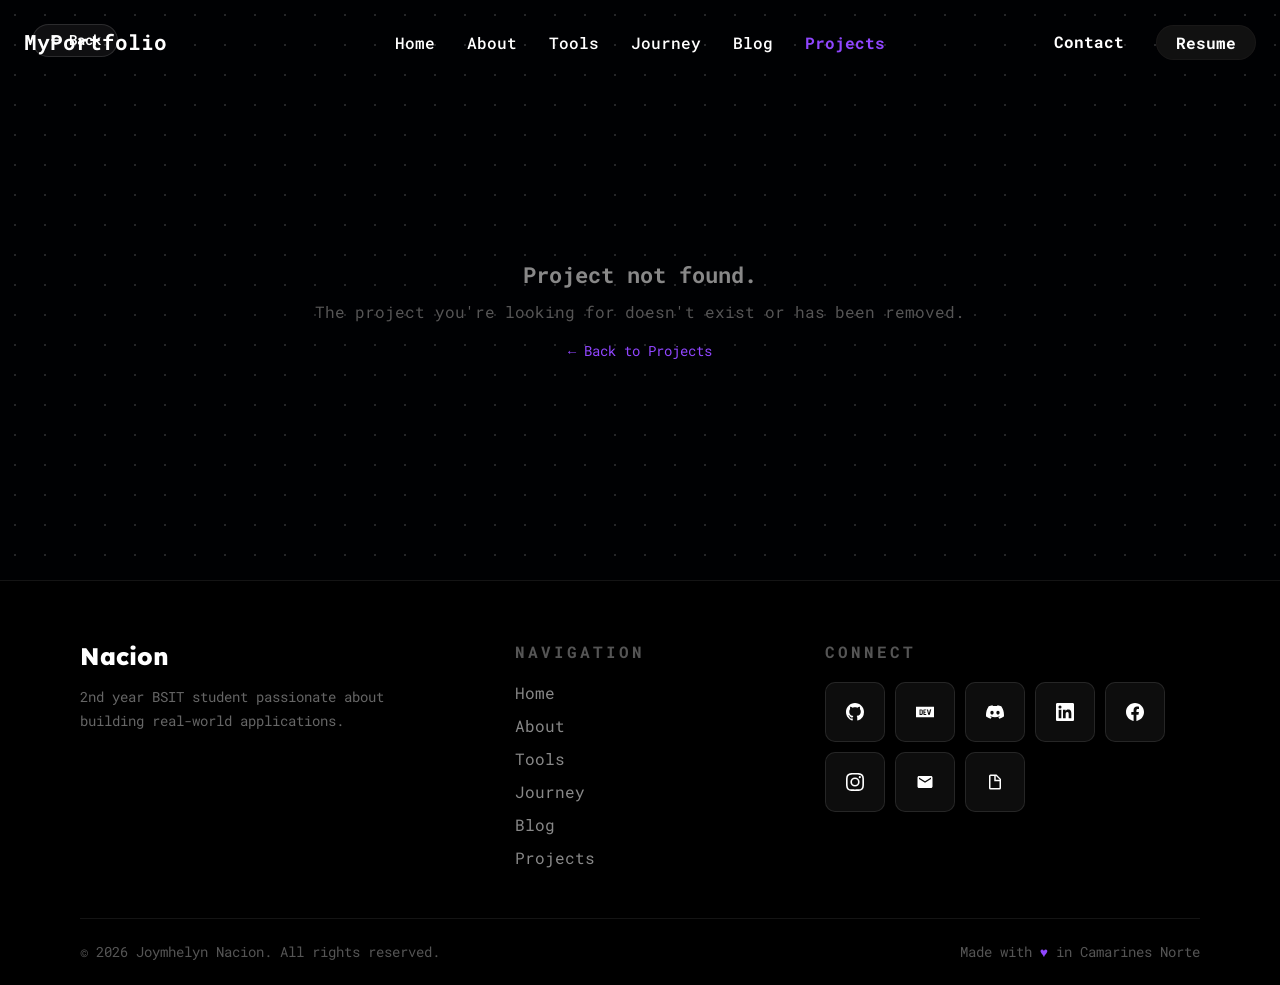
==== commit 21c2575e: "Adjust background gradient opacity in project-detail.html" ====
--- a/project-detail.html
+++ b/project-detail.html
@@ -14,7 +14,7 @@
         body {
         background-color: #000103;
     background-image: 
-        radial-gradient(rgba(255, 255, 255, 0.1) 1px, transparent 1px);
+        radial-gradient(rgba(255, 255, 255, 0.144) 1px, transparent 1px);
     background-size: 30px 30px;
     background-position: 0 0;
     background-attachment: fixed;
@@ -629,4 +629,4 @@
 </script>
 
 </body>
-</html>+</html>
--- a/styles.css
+++ b/styles.css
@@ -10,7 +10,7 @@
         font-family: "Roboto Mono", monospace;  
         background-color: #000103;
     background-image: 
-        radial-gradient(rgba(255, 255, 255, 0.1) 1px, transparent 1px);
+        radial-gradient(rgba(255, 255, 255, 0.144) 1px, transparent 1px);
     background-size: 30px 30px;
     background-position: 0 0;
     background-attachment: fixed;
@@ -2669,4 +2669,4 @@
 
     .hire-modal .form-group {
         margin-bottom: 16px;
-    }+    }
